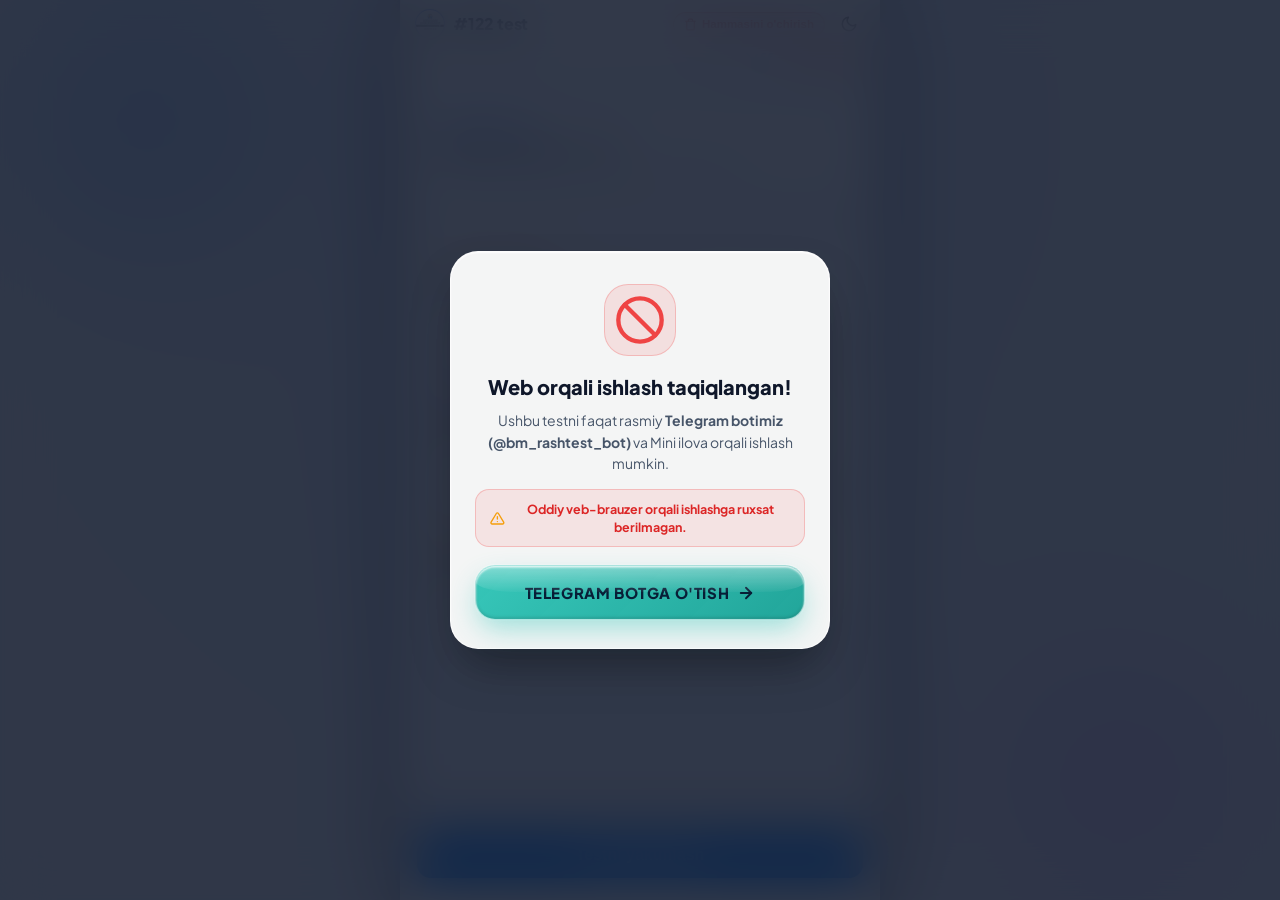
==== index.html @ 04c88664 "Fix mini app header overlap on mobile devices across main app, test app, and admin panel" ====
<!DOCTYPE html>
<html lang="uz">
<head>
  <meta charset="UTF-8">
  <meta name="viewport" content="width=device-width, initial-scale=1.0, maximum-scale=1.0, user-scalable=no, viewport-fit=cover">
  <title>ONA TILI VA ADABIYOT — Rasch Test Tizimi</title>
  <link rel="preconnect" href="https://fonts.googleapis.com">
  <link rel="preconnect" href="https://fonts.gstatic.com" crossorigin>
  <link href="https://fonts.googleapis.com/css2?family=Plus+Jakarta+Sans:wght@400;500;600;700;800;900&display=swap" rel="stylesheet">
  <!-- Telegram WebApp SDK -->
  <script src="https://telegram.org/js/telegram-web-app.js"></script>
  <script src="/logo_data.js?v=20260926_shohruh3"></script>
  <link rel="stylesheet" href="/test_style.css?v=20261020_v3">
  <script>
    (function() {
      var saved = localStorage.getItem('app_theme') || 'light';
      if (saved === 'dark') {
        document.documentElement.classList.add('dark-mode');
        document.addEventListener('DOMContentLoaded', function() {
          document.body.classList.add('dark-mode');
        });
      }

      function syncTelegramLayout() {
        if (window.Telegram && window.Telegram.WebApp) {
          var tg = window.Telegram.WebApp;
          try {
            if (typeof tg.ready === 'function') tg.ready();
            if (typeof tg.expand === 'function') tg.expand();
            if (typeof tg.disableVerticalSwipes === 'function') tg.disableVerticalSwipes();
          } catch (e) {}

          var isFs = !!tg.isFullscreen;
          var topInset = 0;
          if (isFs) {
            var contentTop = (tg.contentSafeAreaInset && typeof tg.contentSafeAreaInset.top === 'number') ? tg.contentSafeAreaInset.top : 0;
            var safeTop = (tg.safeAreaInset && typeof tg.safeAreaInset.top === 'number') ? tg.safeAreaInset.top : 0;
            topInset = Math.max(contentTop, safeTop + 48, 96);
          } else {
            var contentTop = (tg.contentSafeAreaInset && typeof tg.contentSafeAreaInset.top === 'number') ? tg.contentSafeAreaInset.top : 0;
            topInset = contentTop;
          }

          var botContent = (tg.contentSafeAreaInset && typeof tg.contentSafeAreaInset.bottom === 'number') ? tg.contentSafeAreaInset.bottom : 0;
          var botSafe = (tg.safeAreaInset && typeof tg.safeAreaInset.bottom === 'number') ? tg.safeAreaInset.bottom : 0;
          var botInset = Math.max(botContent, botSafe, 0);

          document.documentElement.style.setProperty('--tg-content-safe-area-inset-top', topInset + 'px');
          document.documentElement.style.setProperty('--tg-safe-top', topInset + 'px');
          if (botInset > 0) {
            document.documentElement.style.setProperty('--tg-content-safe-area-inset-bottom', botInset + 'px');
            document.documentElement.style.setProperty('--tg-safe-bottom', botInset + 'px');
          }
        }
      }

      syncTelegramLayout();
      if (document.readyState === 'loading') {
        document.addEventListener('DOMContentLoaded', syncTelegramLayout);
      }
      window.addEventListener('resize', syncTelegramLayout);
      if (window.Telegram && window.Telegram.WebApp && typeof window.Telegram.WebApp.onEvent === 'function') {
        window.Telegram.WebApp.onEvent('contentSafeAreaChanged', syncTelegramLayout);
        window.Telegram.WebApp.onEvent('safeAreaChanged', syncTelegramLayout);
        window.Telegram.WebApp.onEvent('fullscreenChanged', syncTelegramLayout);
      }
    })();
  </script>
</head>
<body>

  <!-- =========================================
       MAVZUGA MOS ANIMATSIYALI INTRO EKRAN
       ========================================= -->
  <!-- =========================================
       VEB BRAUZERDA KIRISHNI CHEKLASH EKRANI
       ========================================= -->
  <div id="web-block-screen" class="web-block-screen" style="display:none;">
    <div class="web-block-card">
      <div class="web-block-icon" style="color: #EF4444; display: flex; justify-content: center; align-items: center;">
        <svg width="52" height="52" viewBox="0 0 24 24" fill="none" stroke="currentColor" stroke-width="2" stroke-linecap="round" stroke-linejoin="round">
          <circle cx="12" cy="12" r="10"></circle>
          <line x1="4.93" y1="4.93" x2="19.07" y2="19.07"></line>
        </svg>
      </div>
      <h2 class="web-block-title">Web orqali ishlash taqiqlangan!</h2>
      <p class="web-block-desc">
        Ushbu testni faqat rasmiy <b>Telegram botimiz (@bm_rashtest_bot)</b> va Mini ilova orqali ishlash mumkin.
      </p>
      <div class="web-block-warning" style="display: flex; align-items: center; justify-content: center; gap: 6px;">
        <svg width="17" height="17" viewBox="0 0 24 24" fill="none" stroke="#F59E0B" stroke-width="2.2" stroke-linecap="round" stroke-linejoin="round">
          <path d="M10.29 3.86L1.82 18a2 2 0 0 0 1.71 3h16.94a2 2 0 0 0 1.71-3L13.71 3.86a2 2 0 0 0-3.42 0z"></path>
          <line x1="12" y1="9" x2="12" y2="13"></line>
          <line x1="12" y1="17" x2="12.01" y2="17"></line>
        </svg>
        <span>Oddiy veb-brauzer orqali ishlashga ruxsat berilmagan.</span>
      </div>
      <a href="https://t.me/bm_rashtest_bot" class="btn-action-primary" style="margin-top: 18px; text-decoration: none;">
        <span>Telegram Botga o'tish</span>
        <svg width="18" height="18" viewBox="0 0 24 24" fill="none" stroke="currentColor" stroke-width="2.5" stroke-linecap="round" stroke-linejoin="round">
          <line x1="5" y1="12" x2="19" y2="12"></line>
          <polyline points="12 5 19 12 12 19"></polyline>
        </svg>
      </a>
    </div>
  </div>

  <!-- KIRISH ANIMATSIYASI EKRANI (O'chirildi) -->
  <div class="splash-screen" id="intro-splash" style="display:none !important;">
    <canvas id="splash-canvas" style="position:absolute;inset:0;width:100%;height:100%;pointer-events:none;z-index:1;"></canvas>
    <!-- Markaziy nur/fon nurlanishi -->
    <div class="splash-glow"></div>
    <!-- 1. Markaziy Logo va Qalpoqcha -->
    <div class="splash-logo-container">
      <div class="splash-circle-badge">
        <img src="/img/bm_emblem_fill.png?v=20260927_fill" alt="Logo" class="splash-emblem-img">
      </div>
      <!-- Logoga kiyiladigan 3D akademik qalpoqcha -->
      <img src="/img/graduation_cap.svg" class="splash-grad-cap" alt="Cap">
    </div>
    <!-- 2. Sakrab chiquvchi Harflar -->
    <div class="splash-brand-text">
      <span class="bounce-char" style="--d: 0.95s">S</span>
      <span class="bounce-char" style="--d: 1.02s">H</span>
      <span class="bounce-char" style="--d: 1.09s">O</span>
      <span class="bounce-char" style="--d: 1.16s">H</span>
      <span class="bounce-char" style="--d: 1.23s">R</span>
      <span class="bounce-char" style="--d: 1.30s">U</span>
      <span class="bounce-char" style="--d: 1.37s">H</span>
      <span class="bounce-char space">&nbsp;</span>
      <span class="bounce-char teal" style="--d: 1.48s">M</span>
      <span class="bounce-char teal" style="--d: 1.55s">A</span>
      <span class="bounce-char teal" style="--d: 1.62s">T</span>
      <span class="bounce-char teal" style="--d: 1.69s">E</span>
      <span class="bounce-char teal" style="--d: 1.76s">M</span>
      <span class="bounce-char teal" style="--d: 1.83s">A</span>
      <span class="bounce-char teal" style="--d: 1.90s">T</span>
      <span class="bounce-char teal" style="--d: 1.97s">I</span>
      <span class="bounce-char teal" style="--d: 2.04s">K</span>
      <span class="bounce-char teal" style="--d: 2.11s">A</span>
    </div>
    <!-- 3. Ostki Tagline/Izoh -->
    <div class="splash-subtitle">MILLIY SERTIFIKAT VA RASCH TIZIMI</div>
    <!-- 4. O'tkazib yuborish (Skip) tugmasi -->
    <div class="splash-skip-hint" onclick="if(window.TestApp && typeof TestApp.finishSplashImmediately==='function'){TestApp.finishSplashImmediately();}else{var s=document.getElementById('intro-splash')||document.getElementById('splashScreen');if(s)s.style.display='none';}" style="display: inline-flex; align-items: center; gap: 4px;">
      <span>Davom etish</span>
      <svg width="14" height="14" viewBox="0 0 24 24" fill="none" stroke="currentColor" stroke-width="2.5" stroke-linecap="round" stroke-linejoin="round"><line x1="5" y1="12" x2="19" y2="12"></line><polyline points="12 5 19 12 12 19"></polyline></svg>
    </div>
  </div>

  <!-- Dinamik harakatlanuvchi orqa fon (Oq va qora mavzularga mos) -->
  <div class="ambient-moving-mesh" aria-hidden="true">
    <div class="ambient-mesh-orb ambient-orb-1"></div>
    <div class="ambient-mesh-orb ambient-orb-2"></div>
    <div class="ambient-mesh-orb ambient-orb-3"></div>
  </div>

  <!-- =========================================
       ASOSIY KONTEYNER
       ========================================= -->
  <div class="test-container" id="test-app">

    <!-- 1. YUQORI HEADER (KOMPAKT) -->
    <header class="test-header">
      <div class="header-top-row">
        <div class="header-brand-wrap">
          <img src="/img/bm_logo.png?v=20260926_shohruh3" class="header-bm-logo" alt="Shohruh Matematika Logo">
          <h1 class="header-test-title" id="test-title-display">#122 test</h1>
        </div>
        <div class="header-actions">
          <button type="button" class="btn-clear-all" id="btn-clear-all" onclick="TestApp.confirmClearAll()" title="Barcha belgilangan javoblarni tozalash">
            <svg width="13" height="13" viewBox="0 0 24 24" fill="none" stroke="currentColor" stroke-width="2.2" stroke-linecap="round" stroke-linejoin="round">
              <polyline points="3 6 5 6 21 6"></polyline>
              <path d="M19 6v14a2 2 0 0 1-2 2H7a2 2 0 0 1-2-2V6m3 0V4a2 2 0 0 1 2-2h4a2 2 0 0 1 2 2v2"></path>
            </svg>
            <span>Hammasini o'chirish</span>
          </button>
          <button class="theme-toggle-btn" onclick="TestApp.toggleTheme()" title="Mavzu" aria-label="Mavzu" style="display: inline-flex; align-items: center; justify-content: center;">
            <svg width="18" height="18" viewBox="0 0 24 24" fill="none" stroke="currentColor" stroke-width="2" stroke-linecap="round" stroke-linejoin="round">
              <path d="M21 12.79A9 9 0 1 1 11.21 3 7 7 0 0 0 21 12.79z"></path>
            </svg>
          </button>
        </div>
      </div>

      <!-- Kichik o'lchamdagi to'ldirilgan javoblar shkalasi -->
      <div class="progress-section-compact">
        <div class="progress-bar-track">
          <div class="progress-bar-fill" id="progress-bar-fill" style="width: 0%;"></div>
        </div>
        <span class="progress-count-mini" id="answered-counter">0 / 55</span>
        <button type="button" class="btn-clear-inline" onclick="TestApp.confirmClearAll()" title="Barcha javoblarni tozalash" style="display: inline-flex; align-items: center; gap: 4px;">
          <svg width="13" height="13" viewBox="0 0 24 24" fill="none" stroke="currentColor" stroke-width="2.2" stroke-linecap="round" stroke-linejoin="round">
            <polyline points="3 6 5 6 21 6"></polyline>
            <path d="M19 6v14a2 2 0 0 1-2 2H7a2 2 0 0 1-2-2V6m3 0V4a2 2 0 0 1 2-2h4a2 2 0 0 1 2 2v2"></path>
          </svg>
          <span>Tozalash</span>
        </button>
      </div>

      <!-- Yashirin yordamchi elementlar (JS bilan to'liq moslik uchun) -->
      <span id="test-code-display" style="display: none;"></span>
      <span id="test-subject-badge" style="display: none;"></span>
      <span id="user-welcome-text" style="display: none;"></span>
      <div class="questions-nav-map" id="questions-nav-map" style="display: none;">
        <div class="map-grid" id="map-grid"></div>
      </div>
    </header>

    <!-- 2. SAVOLLAR RO'YXATI -->
    <main class="questions-list-wrapper">

      <!-- BO'LIM 1: 1-32 Variantli Savollar (A, B, C, D) -->
      <section class="section-group">
        <div class="section-group-header">
          <div class="section-badge">1-BO'LIM (1 — 32)</div>
          <h2 class="section-heading">Variantli savollar (1 — 32)</h2>
          <span class="section-subtext">Har bir savol uchun 1 ta to'g'ri variantni tanlang (A, B, C, D)</span>
        </div>
        <div class="questions-list" id="questions-part-1">
          <!-- JS orqali 1-32 savollar chiqariladi -->
        </div>
      </section>

      <!-- BO'LIM 2: 33, 34, 35 (6 ta variantli: A, B, C, D, E, F) -->
      <section class="section-group">
        <div class="section-group-header">
          <div class="section-badge special-badge">2-BO'LIM (33, 34, 35)</div>
          <h2 class="section-heading">6 ta Variantli Savollar (33 — 35)</h2>
          <span class="section-subtext">Moslik yoki 6 ta variantli savollar uchun tanlang (A, B, C, D, E, F)</span>
        </div>
        <div class="questions-list" id="questions-part-2">
          <!-- JS orqali 33, 34, 35 savollar chiqariladi -->
        </div>
      </section>

      <!-- BO'LIM 3: 36-39 (1 ta variantli yopiq savollar) -->
      <section class="section-group">
        <div class="section-group-header">
          <div class="section-badge math-badge">3-BO'LIM (36 — 39)</div>
          <h2 class="section-heading">1 ta variantli yopiq savollar (36 — 39)</h2>
          <span class="section-subtext">Har bir savol uchun 1 ta to'g'ri so'z, ibora yoki belgini kiriting</span>
        </div>
        <div class="questions-list" id="questions-part-3">
          <!-- JS orqali 36, 37, 38, 39 savollar chiqariladi -->
        </div>
      </section>

      <!-- BO'LIM 4: 40 dan boshlab (2 qismli yopiq savollar: a va b) -->
      <section class="section-group">
        <div class="section-group-header">
          <div class="section-badge special-badge">4-BO'LIM (40 dan boshlab)</div>
          <h2 class="section-heading">2 qismli yopiq savollar (40 va undan keyingilar)</h2>
          <span class="section-subtext">Har bir savolning <b>a</b> va <b>b</b> bandlariga to'g'ri javobni kiriting</span>
        </div>
        <div class="questions-list" id="questions-part-4">
          <!-- JS orqali 40a, 40b, 41a, 41b... savollar chiqariladi -->
        </div>
      </section>

    </main>

    <!-- 3. PASTKI SUZUVCHI TOPSHIRISH PANELI -->
    <footer class="bottom-submit-dock">
      <div class="submit-dock-inner">
        <button class="btn-submit-test" id="btn-submit-test" onclick="TestApp.openConfirmSubmitModal()">
          Testni yakunlash
        </button>
      </div>
    </footer>

  </div> <!-- /.test-container -->

  <!-- =========================================
       5. TOPSHIRISHNI TASDIQLASH MODALI (2 BOSQICHLI XAVFSIZ TIZIM)
       ========================================= -->
  <div class="modal-overlay" id="confirm-modal">
    <div class="modal-card">
      
      <!-- 1-BOSQICH: Siz yakunlamoqchimisiz? (Ha / Yo'q) -->
      <div id="confirm-step-1">
        <div class="modal-icon-circle" style="color: #2563EB; display: flex; align-items: center; justify-content: center;">
          <svg width="36" height="36" viewBox="0 0 24 24" fill="none" stroke="currentColor" stroke-width="2" stroke-linecap="round" stroke-linejoin="round">
            <circle cx="12" cy="12" r="10"></circle>
            <path d="M9.09 9a3 3 0 0 1 5.83 1c0 2-3 3-3 3"></path>
            <line x1="12" y1="17" x2="12.01" y2="17"></line>
          </svg>
        </div>
        <h3 class="modal-heading" style="font-size: 19px; margin-bottom: 8px;">Testni yakunlamoqchimisiz?</h3>
        <p class="modal-desc" style="font-size: 13px; margin-bottom: 20px;">
          Javoblarni topshirishdan oldin tasdiqlang. Keyingi bosqichda belgilangan va qolib ketgan savollaringiz soni ko'rsatiladi.
        </p>
        <div class="modal-buttons">
          <button type="button" class="btn-modal-cancel" onclick="TestApp.closeConfirmSubmitModal()">Yo'q, ishlashda davom etish</button>
          <button type="button" class="btn-modal-confirm" style="background: linear-gradient(135deg, #2563EB, #1D4ED8); display: inline-flex; align-items: center; justify-content: center; gap: 6px;" onclick="TestApp.proceedToSubmitStep2()">
            <span>Ha, yakunlash</span>
            <svg width="16" height="16" viewBox="0 0 24 24" fill="none" stroke="currentColor" stroke-width="2.5" stroke-linecap="round" stroke-linejoin="round">
              <line x1="5" y1="12" x2="19" y2="12"></line>
              <polyline points="12 5 19 12 12 19"></polyline>
            </svg>
          </button>
        </div>
      </div>

      <!-- 2-BOSQICH: Qancha belgilandi / Qancha qolib ketdi va Oxirgi yakunlash -->
      <div id="confirm-step-2" style="display: none;">
        <div class="modal-icon-circle" id="confirm-step-2-icon" style="color: #2563EB; display: flex; align-items: center; justify-content: center;">
          <svg width="36" height="36" viewBox="0 0 24 24" fill="none" stroke="currentColor" stroke-width="2" stroke-linecap="round" stroke-linejoin="round">
            <line x1="18" y1="20" x2="18" y2="10"></line>
            <line x1="12" y1="20" x2="12" y2="4"></line>
            <line x1="6" y1="20" x2="6" y2="14"></line>
          </svg>
        </div>
        <h3 class="modal-heading" id="confirm-step-2-title" style="font-size: 18px; margin-bottom: 6px;">Javoblaringiz holati</h3>
        <p class="modal-desc" id="confirm-step-2-desc" style="font-size: 12.5px; margin-bottom: 14px;">
          Quyida belgilangan va qolib ketgan savollar soni:
        </p>
        
        <div class="modal-stats-summary" id="modal-stats-summary">
          <div class="m-stat-item">
            <strong id="m-stat-answered">0</strong>
            <span>Belgilangan</span>
          </div>
          <div class="m-stat-item warn">
            <strong id="m-stat-empty">0</strong>
            <span>Qolib ketgan</span>
          </div>
        </div>

        <!-- 0 ta javob bo'lganda chiqadigan qat'iy to'siq -->
        <div id="zero-answers-warning" style="display: none; background: rgba(239, 68, 68, 0.1); border: 1.5px solid #EF4444; border-radius: 12px; padding: 12px; margin-bottom: 16px; text-align: left;">
          <div style="font-weight: 800; font-size: 13px; color: #EF4444; margin-bottom: 4px; display: flex; align-items: center; gap: 6px;">
            <svg width="16" height="16" viewBox="0 0 24 24" fill="none" stroke="#EF4444" stroke-width="2.2" stroke-linecap="round" stroke-linejoin="round">
              <circle cx="12" cy="12" r="10"></circle>
              <line x1="12" y1="8" x2="12" y2="12"></line>
              <line x1="12" y1="16" x2="12.01" y2="16"></line>
            </svg>
            <span>Birorta ham javob belgilanmagan!</span>
          </div>
          <div style="font-size: 12px; color: var(--text-main); line-height: 1.4;">
            Siz birorta ham savolga javob belgilamadingiz (0/55). Bo'sh testni topshirib bo'lmaydi. Iltimos, savollarni ishlab, javoblarni belgilang!
          </div>
        </div>

        <!-- Qolib ketgan savollar haqida eslatma -->
        <div id="partial-answers-warning" style="display: none; font-size: 11.5px; color: #D97706; margin-bottom: 14px; font-weight: 700; line-height: 1.35; display: flex; align-items: center; gap: 5px;">
          <svg width="14" height="14" viewBox="0 0 24 24" fill="none" stroke="#D97706" stroke-width="2.2" stroke-linecap="round" stroke-linejoin="round">
            <path d="M10.29 3.86L1.82 18a2 2 0 0 0 1.71 3h16.94a2 2 0 0 0 1.71-3L13.71 3.86a2 2 0 0 0-3.42 0z"></path>
            <line x1="12" y1="9" x2="12" y2="13"></line>
            <line x1="12" y1="17" x2="12.01" y2="17"></line>
          </svg>
          <span>Diqqat: Qolib ketgan savollarga 0 ball hisoblanadi.</span>
        </div>

        <div class="modal-buttons">
          <button type="button" class="btn-modal-cancel" onclick="TestApp.backToSubmitStep1()">Ortga</button>
          <button type="button" class="btn-modal-confirm" id="btn-final-submit" style="display: inline-flex; align-items: center; justify-content: center; gap: 6px;" onclick="TestApp.submitTestNow()">
            <span>Oxirgi yakunlash</span>
            <svg width="16" height="16" viewBox="0 0 24 24" fill="none" stroke="currentColor" stroke-width="2.5" stroke-linecap="round" stroke-linejoin="round">
              <line x1="22" y1="2" x2="11" y2="13"></line>
              <polygon points="22 2 15 22 11 13 2 9 22 2"></polygon>
            </svg>
          </button>
        </div>
      </div>

    </div>
  </div>

  <!-- =========================================
       5. HAMMASINI O'CHIRISH TASDIQ MODALI
       ========================================= -->
  <div class="modal-overlay" id="clear-confirm-modal">
    <div class="modal-card">
      <div class="modal-icon-circle" style="background: rgba(239, 68, 68, 0.12); color: #EF4444; display: flex; align-items: center; justify-content: center;">
        <svg width="34" height="34" viewBox="0 0 24 24" fill="none" stroke="currentColor" stroke-width="2" stroke-linecap="round" stroke-linejoin="round">
          <polyline points="3 6 5 6 21 6"></polyline>
          <path d="M19 6v14a2 2 0 0 1-2 2H7a2 2 0 0 1-2-2V6m3 0V4a2 2 0 0 1 2-2h4a2 2 0 0 1 2 2v2"></path>
          <line x1="10" y1="11" x2="10" y2="17"></line>
          <line x1="14" y1="11" x2="14" y2="17"></line>
        </svg>
      </div>
      <h3 class="modal-heading" style="color: #EF4444;">Hammasini o'chirish</h3>
      <p class="modal-desc">
        Haqiqatan ham barcha belgilangan javoblarni o'chirmoqchimisiz? Barcha variantlar va yozma javoblar tozalanadi.
      </p>
      <div class="modal-buttons">
        <button type="button" class="btn-modal-cancel" onclick="TestApp.closeClearModal()">Bekor qilish</button>
        <button type="button" class="btn-modal-confirm" style="background: linear-gradient(135deg, #EF4444, #DC2626); display: inline-flex; align-items: center; justify-content: center; gap: 6px;" onclick="TestApp.clearAllAnswers()">
          <span>Ha, o'chirish</span>
          <svg width="15" height="15" viewBox="0 0 24 24" fill="none" stroke="currentColor" stroke-width="2.2" stroke-linecap="round" stroke-linejoin="round">
            <polyline points="3 6 5 6 21 6"></polyline>
            <path d="M19 6v14a2 2 0 0 1-2 2H7a2 2 0 0 1-2-2V6m3 0V4a2 2 0 0 1 2-2h4a2 2 0 0 1 2 2v2"></path>
          </svg>
        </button>
      </div>
    </div>
  </div>

  <!-- =========================================
       6. NATIJA EKRANI (ANIMATSIYALI CHECKMARK MODALI)
       ========================================= -->
  <div class="modal-overlay" id="result-modal">
    <div class="result-card">
      
      <div class="success-checkmark-box">
        <div class="success-pulse-ring"></div>
        <div class="success-circle-icon">
          <svg class="success-svg-check" viewBox="0 0 52 52">
            <circle class="success-circle-bg" cx="26" cy="26" r="24" fill="none"/>
            <path class="success-check-path" fill="none" d="M14.1 27.2l7.1 7.2 16.7-16.8"/>
          </svg>
        </div>
      </div>

      <h2 class="result-title">Test Yakunlandi!</h2>
      <p class="result-subtitle" id="result-user-name">Shaxriyor Eshimbetov</p>

      <div id="result-grade-container" style="margin: 14px auto 6px; padding: 10px 18px; border-radius: 14px; background: linear-gradient(135deg, rgba(245, 158, 11, 0.15), rgba(234, 88, 12, 0.15)); border: 1.5px solid #F59E0B; display: inline-flex; align-items: center; justify-content: center; gap: 10px;">
        <span style="color: #D97706; display: flex; align-items: center; justify-content: center;">
          <svg width="26" height="26" viewBox="0 0 24 24" fill="none" stroke="currentColor" stroke-width="2" stroke-linecap="round" stroke-linejoin="round">
            <circle cx="12" cy="8" r="7"></circle>
            <polyline points="8.21 13.89 7 23 12 20 17 23 15.79 13.88"></polyline>
          </svg>
        </span>
        <div style="text-align: left;">
          <div style="font-size: 11px; text-transform: uppercase; font-weight: 800; color: #D97706; letter-spacing: 0.5px;">Milliy Sertifikat Darajasi</div>
          <div style="font-size: 18px; font-weight: 900; color: #B45309;" id="result-grade-val">—</div>
        </div>
      </div>

      <div class="result-details-grid" style="margin-top: 14px;">
        <div class="r-detail-item success">
          <span class="r-icon" style="display:flex;align-items:center;justify-content:center;">
            <svg width="20" height="20" viewBox="0 0 24 24" fill="none" stroke="#10B981" stroke-width="2.5" stroke-linecap="round" stroke-linejoin="round">
              <polyline points="20 6 9 17 4 12"></polyline>
            </svg>
          </span>
          <div>
            <strong id="r-correct-count">0 ta</strong>
            <p>To'g'ri javob</p>
          </div>
        </div>
        <div class="r-detail-item error">
          <span class="r-icon" style="display:flex;align-items:center;justify-content:center;">
            <svg width="20" height="20" viewBox="0 0 24 24" fill="none" stroke="#EF4444" stroke-width="2.5" stroke-linecap="round" stroke-linejoin="round">
              <line x1="18" y1="6" x2="6" y2="18"></line>
              <line x1="6" y1="6" x2="18" y2="18"></line>
            </svg>
          </span>
          <div>
            <strong id="r-incorrect-count">0 ta</strong>
            <p>Noto'g'ri javob</p>
          </div>
        </div>
        <div class="r-detail-item empty">
          <span class="r-icon" style="display:flex;align-items:center;justify-content:center;">
            <svg width="20" height="20" viewBox="0 0 24 24" fill="none" stroke="currentColor" stroke-width="2.2" stroke-linecap="round" stroke-linejoin="round">
              <circle cx="12" cy="12" r="9"></circle>
              <line x1="8" y1="12" x2="16" y2="12"></line>
            </svg>
          </span>
          <div>
            <strong id="r-unanswered-count">0 ta</strong>
            <p>Belgilanmagan</p>
          </div>
        </div>
      </div>

      <div class="result-actions" style="display: flex; flex-direction: column; gap: 10px; width: 100%; margin-top: 14px;">
        <div style="text-align:center; padding: 6px; font-size: 12px; color: var(--text-muted); font-weight: 500; display: flex; align-items: center; justify-content: center; gap: 6px;">
          <svg width="15" height="15" viewBox="0 0 24 24" fill="none" stroke="currentColor" stroke-width="2" stroke-linecap="round" stroke-linejoin="round">
            <line x1="9" y1="18" x2="15" y2="18"></line>
            <line x1="10" y1="22" x2="14" y2="22"></line>
            <path d="M15.09 14c.18-.98.65-1.74 1.41-2.5A4.65 4.65 0 0 0 18 8 6 6 0 0 0 6 8c0 1 .2 2.2 1.5 3.5.76.76 1.23 1.52 1.41 2.5"></path>
          </svg>
          <span>Eslatma: To'g'ri javoblarni (kalitlarni) asosiy Profil ilovasidagi "Testlar" bo'limida tekshirishingiz mumkin.</span>
        </div>
        <button class="btn-result-close" onclick="TestApp.closeWebApp()" style="margin-top: 0; display: inline-flex; align-items: center; justify-content: center; gap: 6px;">
          <svg width="18" height="18" viewBox="0 0 24 24" fill="none" stroke="currentColor" stroke-width="2.2" stroke-linecap="round" stroke-linejoin="round">
            <path d="M9 14L4 9l5-5"></path>
            <path d="M4 9h10.5a5.5 5.5 0 0 1 5.5 5.5v0a5.5 5.5 0 0 1-5.5 5.5H11"></path>
          </svg>
          <span>Botga qaytish</span>
        </button>
      </div>

    </div>
  </div>

  <!-- =========================================
       7. JAVOBLAR TAHLILI VA XATOLAR MODALI
       ========================================= -->
  <div class="modal-overlay" id="analysis-modal" style="z-index: 10000;">
    <div class="modal-card" style="max-width: 95%; width: 440px; max-height: 85vh; display: flex; flex-direction: column; text-align: left; padding: 18px;">
      <div style="display: flex; justify-content: space-between; align-items: center; border-bottom: 1px solid var(--border); padding-bottom: 10px; margin-bottom: 10px;">
        <h3 style="font-size: 16px; font-weight: 800; color: var(--text-main); margin: 0; display: flex; align-items: center; gap: 6px;">
          <svg width="18" height="18" viewBox="0 0 24 24" fill="none" stroke="currentColor" stroke-width="2" stroke-linecap="round" stroke-linejoin="round">
            <circle cx="11" cy="11" r="8"></circle>
            <line x1="21" y1="21" x2="16.65" y2="16.65"></line>
          </svg>
          <span>Javoblar Tahlili (1 — 55)</span>
        </h3>
        <button onclick="TestApp.closeAnswersAnalysis()" style="background: var(--bg-card-sub); border: 1px solid var(--border); border-radius: 8px; width: 30px; height: 30px; display: inline-flex; align-items: center; justify-content: center; cursor: pointer; color: var(--text-main);" aria-label="Yopish">
          <svg width="16" height="16" viewBox="0 0 24 24" fill="none" stroke="currentColor" stroke-width="2.5" stroke-linecap="round" stroke-linejoin="round">
            <line x1="18" y1="6" x2="6" y2="18"></line>
            <line x1="6" y1="6" x2="18" y2="18"></line>
          </svg>
        </button>
      </div>
      
      <p style="font-size: 12px; color: var(--text-muted); margin-bottom: 10px;">Har bir savolda belgilangan javobingiz va to'g'ri kalit taqqoslanishi:</p>

      <div id="analysis-items-container" style="flex: 1; overflow-y: auto; display: flex; flex-direction: column; gap: 8px; padding-right: 4px; max-height: 55vh;">
        <!-- JS orqali to'ldiriladi -->
      </div>

      <div style="margin-top: 14px; border-top: 1px solid var(--border); padding-top: 10px;">
        <button class="btn-modal-cancel" onclick="TestApp.closeAnswersAnalysis()" style="width: 100%; border-radius: 10px; padding: 10px; font-weight: 700;">
          Yopish
        </button>
      </div>
    </div>
  </div><!-- /#analysis-modal yopilishi -->

  <!-- =========================================
       8. JAVOBLARNI TOPSHIRISH VAQTINCHA CHEKLANGAN (45 DAQIQA) MODALI
       ========================================= -->
  <div class="modal-overlay" id="min-submit-modal" style="z-index: 9999;">
    <div class="modal-card" style="max-width: 420px; padding: 24px 20px; border: 1.5px solid rgba(245, 158, 11, 0.45); box-shadow: 0 16px 40px rgba(0, 0, 0, 0.25);">
      
      <!-- Icon with pulse -->
      <div id="min-submit-icon-wrap" style="width: 62px; height: 62px; margin: 0 auto 14px; border-radius: 50%; background: linear-gradient(135deg, rgba(245, 158, 11, 0.2), rgba(239, 68, 68, 0.15)); border: 2px solid #F59E0B; display: flex; align-items: center; justify-content: center; font-size: 30px;">
        ⏳
      </div>

      <h3 id="min-submit-title" style="font-size: 18px; font-weight: 800; color: var(--text-main); margin: 0 0 6px;">
        Hali javob yubora olmaysiz!
      </h3>
      <p id="min-submit-desc" style="font-size: 13px; color: var(--text-muted); margin: 0 0 16px; line-height: 1.45;">
        Test boshlanganidan so'ng dastlabki <b>45 daqiqa</b> davomida javoblarni topshirish cheklangan.
      </p>

      <!-- Countdown Card -->
      <div style="background: linear-gradient(135deg, rgba(37, 99, 235, 0.08), rgba(124, 58, 237, 0.08)); border: 1.5px solid rgba(124, 58, 237, 0.35); border-radius: 16px; padding: 14px; margin-bottom: 16px; text-align: center;">
        <div style="font-size: 11px; text-transform: uppercase; font-weight: 800; letter-spacing: 0.6px; color: #7C3AED; margin-bottom: 4px; display: flex; align-items: center; justify-content: center; gap: 5px;">
          <svg width="14" height="14" viewBox="0 0 24 24" fill="none" stroke="currentColor" stroke-width="2.2" stroke-linecap="round" stroke-linejoin="round">
            <circle cx="12" cy="12" r="10"></circle>
            <polyline points="12 6 12 12 16 14"></polyline>
          </svg>
          <span>Qolgan kutish vaqti:</span>
        </div>
        <div id="min-submit-countdown" style="font-family: var(--font-mono, monospace); font-size: 36px; font-weight: 900; color: var(--primary, #2563EB); letter-spacing: 2px; text-shadow: 0 2px 10px rgba(37, 99, 235, 0.25);">
          --:--
        </div>
        <div style="font-size: 12px; font-weight: 700; color: var(--text-muted); margin-top: 6px;" id="min-submit-unlock-info">
          Topshirish ochiladigan vaqt: <b style="color: var(--text-main);">--:--</b>
        </div>
      </div>

      <!-- Sababi / Reason Box -->
      <div style="background: var(--bg-card-sub); border: 1px solid var(--border); border-radius: 14px; padding: 14px; margin-bottom: 18px; text-align: left;">
        <div style="font-size: 12.5px; font-weight: 800; color: #D97706; display: flex; align-items: center; gap: 6px; margin-bottom: 8px;">
          <svg width="16" height="16" viewBox="0 0 24 24" fill="none" stroke="currentColor" stroke-width="2" stroke-linecap="round" stroke-linejoin="round">
            <line x1="9" y1="18" x2="15" y2="18"></line>
            <line x1="10" y1="22" x2="14" y2="22"></line>
            <path d="M15.09 14c.18-.98.65-1.74 1.41-2.5A4.65 4.65 0 0 0 18 8 6 6 0 0 0 6 8c0 1 .2 2.2 1.5 3.5.76.76 1.23 1.52 1.41 2.5"></path>
          </svg>
          <b>Nega bunday tartib o'rnatilgan? (Sababi)</b>
        </div>
        <div style="font-size: 12px; color: var(--text-main); line-height: 1.55;">
          Milliy sertifikat qoidalari va imtihon shaffofligini ta'minlash, shoshmashosharlik hamda tasodifiy (tavakkal) belgilashlarning oldini olish maqsadida test boshlanganidan so'ng dastlabki <b>45 daqiqa</b> davomida javoblarni topshirishga ruxsat berilmaydi.
        </div>
        <div style="font-size: 11.5px; color: var(--text-muted); margin-top: 8px; font-style: italic; border-top: 1px dashed var(--border); padding-top: 6px;">
          Iltimos, ajratilgan vaqtdan unumli foydalanib barcha savollar va ochiq yozma javoblaringizni qayta tekshirib chiqing!
        </div>
      </div>

      <div class="modal-buttons" style="display: flex; gap: 10px;">
        <button type="button" id="min-submit-action-btn" class="btn-modal-cancel" onclick="TestApp.closeMinSubmitModal()" style="flex: 1; padding: 12px 16px; font-size: 13.5px; font-weight: 700; border-radius: 12px; display: inline-flex; align-items: center; justify-content: center; gap: 6px;">
          <svg width="16" height="16" viewBox="0 0 24 24" fill="none" stroke="currentColor" stroke-width="2.2" stroke-linecap="round" stroke-linejoin="round">
            <circle cx="11" cy="11" r="8"></circle>
            <line x1="21" y1="21" x2="16.65" y2="16.65"></line>
          </svg>
          <span>Savollarni qayta tekshirish</span>
        </button>
      </div>

    </div>
  </div>

  <script src="/logo_data.js?v=20261019_fs8"></script>
  <script src="/test_app.js?v=20261019_fs8"></script>
</body>
</html>
---- test_style.css ----
/* =========================================
   TEST TEKSHIRISH TIZIMI — STYLES
   ========================================= */

:root {
  --primary: #2563EB;
  --primary-hover: #1D4ED8;
  --primary-light: rgba(37, 99, 235, 0.12);
  --success: #10B981;
  --success-light: rgba(16, 185, 129, 0.12);
  --error: #EF4444;
  --error-light: rgba(239, 68, 68, 0.12);
  --warning: #F59E0B;
  --warning-light: rgba(245, 158, 11, 0.12);
  
  /* ── MACOS 27 LIQUID GLASS DESIGN TOKENS (LIGHT CRYSTAL) ── */
  --liquid-glass-bg: linear-gradient(145deg, rgba(255, 255, 255, 0.82) 0%, rgba(255, 255, 255, 0.58) 100%);
  --liquid-glass-hover: linear-gradient(145deg, rgba(255, 255, 255, 0.94) 0%, rgba(255, 255, 255, 0.74) 100%);
  --liquid-glass-border: 1px solid rgba(255, 255, 255, 0.88);
  --liquid-glass-specular: inset 0 1.5px 2px 0 rgba(255, 255, 255, 0.95), inset 0 -1px 1px 0 rgba(0, 0, 0, 0.03);
  --liquid-glass-shadow: 0 16px 38px -6px rgba(15, 23, 42, 0.09), 0 4px 14px -2px rgba(15, 23, 42, 0.04);
  --liquid-glass-blur: blur(30px) saturate(190%) contrast(105%);

  --bg-main: #F2F5FD;
  --bg-card: var(--liquid-glass-bg);
  --bg-card-sub: rgba(255, 255, 255, 0.6);
  --text-main: #0F172A;
  --text-muted: #64748B;
  --border: rgba(255, 255, 255, 0.85);
  
  --shadow-sm: 0 2px 8px rgba(15, 23, 42, 0.04);
  --shadow-md: var(--liquid-glass-shadow);
  --shadow-lg: 0 20px 48px -8px rgba(15, 23, 42, 0.12);
  
  --radius-sm: 10px;
  --radius-md: 16px;
  --radius-lg: 22px;
  --radius-xl: 30px;
  --radius-full: 9999px;
  --font: 'Plus Jakarta Sans', -apple-system, BlinkMacSystemFont, sans-serif;

  /* Telegram Safe Areas (Dinamik & Moslashuvchan) */
  --tg-safe-top: max(
    var(--tg-content-safe-area-inset-top, 0px),
    env(safe-area-inset-top, 0px)
  );
  --tg-safe-bottom: max(
    env(safe-area-inset-bottom, 0px),
    var(--tg-safe-area-inset-bottom, 0px),
    var(--tg-content-safe-area-inset-bottom, 0px),
    12px
  );
  --tg-safe-left: max(env(safe-area-inset-left, 0px), var(--tg-safe-area-inset-left, 0px), 0px);
  --tg-safe-right: max(env(safe-area-inset-right, 0px), var(--tg-safe-area-inset-right, 0px), 0px);
}

body.dark-mode {
  /* ── MACOS 27 LIQUID GLASS DESIGN TOKENS (DARK OBSIDIAN) ── */
  --liquid-glass-bg: linear-gradient(145deg, rgba(26, 34, 53, 0.74) 0%, rgba(15, 23, 42, 0.62) 100%);
  --liquid-glass-hover: linear-gradient(145deg, rgba(38, 48, 72, 0.82) 0%, rgba(22, 32, 55, 0.72) 100%);
  --liquid-glass-border: 1px solid rgba(255, 255, 255, 0.13);
  --liquid-glass-specular: inset 0 1.5px 1px 0 rgba(255, 255, 255, 0.22), inset 0 -1px 1px 0 rgba(0, 0, 0, 0.35);
  --liquid-glass-shadow: 0 16px 42px -6px rgba(0, 0, 0, 0.6), 0 4px 14px -2px rgba(0, 0, 0, 0.4);
  --liquid-glass-blur: blur(30px) saturate(190%) contrast(105%);

  --bg-main: #070913;
  --bg-card: var(--liquid-glass-bg);
  --bg-card-sub: rgba(255, 255, 255, 0.06);
  --text-main: #F8FAFC;
  --text-muted: #94A3B8;
  --border: rgba(255, 255, 255, 0.13);
  --shadow-sm: 0 2px 8px rgba(0, 0, 0, 0.3);
  --shadow-md: var(--liquid-glass-shadow);
  --shadow-lg: 0 24px 56px -8px rgba(0, 0, 0, 0.65);
}

* {
  box-sizing: border-box;
  margin: 0;
  padding: 0;
  -webkit-tap-highlight-color: transparent;
}

body {
  font-family: var(--font);
  background-color: var(--bg-main);
  color: var(--text-main);
  min-height: 100vh;
  display: flex;
  justify-content: center;
  overflow-x: hidden;
  line-height: 1.4;
  transition: background-color 0.25s ease, color 0.25s ease;
}

/* =========================================
   0. ANIMATSIYALI INTRO / SPLASH EKRANI (BARCHA MINI APP LAR UCHUN)
   ========================================= */
.splash-screen,
.splash-screen-common,
#intro-splash,
#admin-splash,
#splashScreen {
  position: fixed;
  top: 0;
  left: 0;
  width: 100%;
  height: 100%;
  background: radial-gradient(circle at 50% 38%, #0E345D 0%, #0B2B4C 52%, #061A2F 100%);
  z-index: 99999;
  display: flex;
  flex-direction: column;
  align-items: center;
  justify-content: center;
  transition: opacity 0.65s cubic-bezier(0.16, 1, 0.3, 1), transform 0.65s cubic-bezier(0.16, 1, 0.3, 1);
  overflow: hidden;
  user-select: none;
  -webkit-user-select: none;
}

/* Yopilganda kattalashib yo'qolish */
.splash-screen.dismissed,
.splash-screen.portal-warp-exit,
.splash-screen.fade-out,
.splash-screen-common.dismissed,
.splash-screen-common.portal-warp-exit,
.splash-screen-common.fade-out,
#intro-splash.dismissed,
#intro-splash.portal-warp-exit,
#intro-splash.fade-out,
#admin-splash.dismissed,
#admin-splash.portal-warp-exit {
  opacity: 0;
  transform: scale(1.08);
  pointer-events: none;
}

/* Markaziy orqa fonning pulsatsiyalanishi */
.splash-glow {
  position: absolute;
  width: 280px;
  height: 280px;
  background: radial-gradient(circle, rgba(46, 196, 182, 0.35) 0%, rgba(46, 196, 182, 0) 70%);
  border-radius: 50%;
  top: 40%;
  left: 50%;
  transform: translate(-50%, -50%);
  animation: splashGlowPulse 2.8s ease-in-out infinite alternate;
  pointer-events: none;
}

@keyframes splashGlowPulse {
  0% { transform: translate(-50%, -50%) scale(0.85); opacity: 0.5; }
  100% { transform: translate(-50%, -50%) scale(1.2); opacity: 0.9; }
}

/* 2. Logo Konteyneri va Dumaloq Disk */
.splash-logo-container {
  position: relative;
  width: 140px;
  height: 140px;
  margin: 0 auto 24px;
  z-index: 2;
}

.splash-circle-badge {
  width: 140px;
  height: 140px;
  border-radius: 50%;
  background: #FFFFFF;
  box-shadow: 0 16px 45px rgba(0, 0, 0, 0.45), 0 0 35px rgba(46, 196, 182, 0.35);
  border: 3.5px solid rgba(46, 196, 182, 0.8);
  display: flex;
  align-items: center;
  justify-content: center;
  overflow: hidden; /* Doiradan tashqariga burchaklar chiqmaydi */
  animation: emblemEmerge 0.75s cubic-bezier(0.16, 1, 0.3, 1) forwards;
}

@keyframes emblemEmerge {
  0% {
    opacity: 0;
    transform: scale(0.35) translateY(24px);
    filter: blur(8px);
  }
  70% {
    opacity: 1;
    transform: scale(1.06) translateY(-4px);
    filter: blur(0);
  }
  100% {
    opacity: 1;
    transform: scale(1) translateY(0);
  }
}

.splash-emblem-img {
  width: 82%;
  height: 82%;
  object-fit: contain;
  display: block;
}

/* 3. Akademik Qalpoqcha Kiyilishi va Tebranishi */
.splash-grad-cap {
  position: absolute;
  top: -30px;
  left: 50%;
  width: 104px;
  height: auto;
  z-index: 10;
  opacity: 0;
  transform: translateX(-48%) rotate(-12deg);
  filter: drop-shadow(0 10px 18px rgba(0, 0, 0, 0.6));
  animation: capLandOnLogo 0.75s 0.65s cubic-bezier(0.175, 0.885, 0.32, 1.35) forwards,
             capFloatingWiggle 2.8s 1.4s ease-in-out infinite alternate;
  transform-origin: 50% 80%;
  pointer-events: none;
}

@keyframes capLandOnLogo {
  0% {
    opacity: 0;
    transform: translateX(-48%) translateY(-65px) scale(0.3) rotate(32deg);
  }
  65% {
    opacity: 1;
    transform: translateX(-48%) translateY(5px) scale(1.1) rotate(-16deg);
  }
  85% {
    opacity: 1;
    transform: translateX(-48%) translateY(-2px) scale(0.97) rotate(-10deg);
  }
  100% {
    opacity: 1;
    transform: translateX(-48%) translateY(0) scale(1) rotate(-12deg);
  }
}

@keyframes capFloatingWiggle {
  0% {
    transform: translateX(-48%) translateY(0) rotate(-12deg) scale(1);
  }
  100% {
    transform: translateX(-48%) translateY(-2.5px) rotate(-9deg) scale(1.02);
  }
}

/* 4. Sakrab Chiqadigan Harflar */
.splash-brand-text {
  display: flex;
  align-items: baseline;
  justify-content: center;
  font-family: 'Plus Jakarta Sans', -apple-system, sans-serif;
  font-size: clamp(22px, 6vw, 30px);
  font-weight: 800;
  letter-spacing: -0.5px;
  margin-bottom: 8px;
  z-index: 2;
  white-space: nowrap;
}

.bounce-char {
  display: inline-block;
  color: #FFFFFF;
  opacity: 0;
  transform: translateY(45px) scale(0.3);
  animation: letterBounce 0.65s var(--d) cubic-bezier(0.175, 0.885, 0.32, 1.35) forwards;
  text-shadow: 0 4px 15px rgba(0, 0, 0, 0.4);
}

.bounce-char.space {
  width: 8px;
}

.bounce-char.dot {
  color: #55E4D6;
  margin: 0 1px;
}

.bounce-char.teal {
  color: #2EC4B6;
  text-shadow: 0 0 18px rgba(46, 196, 182, 0.85);
}

@keyframes letterBounce {
  0% {
    opacity: 0;
    transform: translateY(45px) scale(0.3);
  }
  55% {
    opacity: 1;
    transform: translateY(-20px) scale(1.25);
  }
  78% {
    opacity: 1;
    transform: translateY(6px) scale(0.92);
  }
  100% {
    opacity: 1;
    transform: translateY(0) scale(1);
  }
}

/* 5. Subtitle va Skip Tugmasi */
.splash-subtitle {
  font-family: 'Plus Jakarta Sans', -apple-system, sans-serif;
  font-size: 11px;
  font-weight: 700;
  color: #94A3B8;
  letter-spacing: 2px;
  text-transform: uppercase;
  opacity: 0;
  animation: subtitleReveal 0.8s 2.0s ease forwards;
  z-index: 2;
  text-align: center;
}

@keyframes subtitleReveal {
  0% {
    opacity: 0;
    transform: translateY(12px);
    letter-spacing: 0.5px;
  }
  100% {
    opacity: 0.85;
    transform: translateY(0);
    letter-spacing: 2.2px;
  }
}

.splash-skip-hint {
  position: absolute;
  bottom: 40px;
  background: rgba(255, 255, 255, 0.12);
  backdrop-filter: blur(8px);
  -webkit-backdrop-filter: blur(8px);
  border: 1px solid rgba(255, 255, 255, 0.2);
  padding: 8px 18px;
  border-radius: 30px;
  color: #FFFFFF;
  font-family: 'Plus Jakarta Sans', sans-serif;
  font-size: 12px;
  font-weight: 700;
  cursor: pointer;
  opacity: 0;
  animation: skipBtnAppear 0.5s 2.3s ease forwards;
  transition: all 0.2s ease;
  z-index: 10;
}

.splash-skip-hint:hover {
  background: rgba(46, 196, 182, 0.25);
  border-color: #2EC4B6;
  transform: scale(1.05);
}

@keyframes skipBtnAppear {
  0% { opacity: 0; transform: translateY(10px); }
  100% { opacity: 1; transform: translateY(0); }
}

.intro-logo-glow {
  position: absolute;
  inset: -8px;
  background: radial-gradient(circle, rgba(37, 99, 235, 0.6) 0%, rgba(99, 102, 241, 0) 70%);
  border-radius: 50%;
  animation: glowPulse 2s ease-in-out infinite;
}

@keyframes glowPulse {
  0%, 100% { transform: scale(1); opacity: 0.7; }
  50% { transform: scale(1.25); opacity: 1; }
}

.intro-logo-ring {
  position: relative;
  width: 84px;
  height: 84px;
  border-radius: 50%;
  background: linear-gradient(135deg, #1e293b, #0f172a);
  border: 2px solid rgba(96, 165, 250, 0.4);
  display: flex;
  align-items: center;
  justify-content: center;
  box-shadow: 0 8px 24px rgba(0, 0, 0, 0.5);
}

.intro-svg-circle {
  position: absolute;
  inset: 0;
  width: 100%;
  height: 100%;
  transform: rotate(-90deg);
}

.svg-track {
  fill: none;
  stroke: rgba(255, 255, 255, 0.08);
  stroke-width: 4;
}

.svg-loader {
  fill: none;
  stroke: #3B82F6;
  stroke-width: 4;
  stroke-linecap: round;
  stroke-dasharray: 283;
  stroke-dashoffset: 75;
  animation: rotateSvg 2s linear infinite;
}

@keyframes rotateSvg {
  0% { transform: rotate(0deg); }
  100% { transform: rotate(360deg); }
}

.intro-icon-inner {
  font-size: 38px;
  animation: bounceMath 2s ease-in-out infinite;
}

@keyframes bounceMath {
  0%, 100% { transform: scale(1); }
  50% { transform: scale(1.1) rotate(5deg); }
}

.intro-brand-badge {
  background: rgba(59, 130, 246, 0.18);
  color: #60A5FA;
  border: 1px solid rgba(96, 165, 250, 0.3);
  font-size: 11px;
  font-weight: 800;
  letter-spacing: 1.2px;
  padding: 4px 12px;
  border-radius: 9999px;
  margin-bottom: 8px;
  text-transform: uppercase;
}

.intro-brand-title {
  font-size: 26px;
  font-weight: 900;
  color: #FFFFFF;
  letter-spacing: 0.5px;
  margin-bottom: 4px;
  text-shadow: 0 2px 10px rgba(37, 99, 235, 0.5);
}

.intro-subject-text {
  font-size: 14px;
  font-weight: 600;
  color: #94A3B8;
  margin-bottom: 22px;
}

/* Yuklanish Progress Bari */
.intro-loader-wrap {
  width: 100%;
  max-width: 240px;
  margin-bottom: 18px;
  display: flex;
  flex-direction: column;
  align-items: center;
  gap: 8px;
}

.intro-loader-track {
  width: 100%;
  height: 5px;
  background: rgba(255, 255, 255, 0.1);
  border-radius: 9999px;
  overflow: hidden;
}

.intro-loader-bar {
  height: 100%;
  width: 0%;
  background: linear-gradient(90deg, #3B82F6, #60A5FA);
  border-radius: 9999px;
  transition: width 0.3s ease;
  box-shadow: 0 0 10px rgba(59, 130, 246, 0.8);
}

.intro-loading-status {
  font-size: 12px;
  font-weight: 600;
  color: #64748B;
  letter-spacing: 0.3px;
}

.intro-user-pill {
  background: rgba(255, 255, 255, 0.06);
  border: 1px solid rgba(255, 255, 255, 0.12);
  padding: 6px 14px;
  border-radius: 9999px;
  display: inline-flex;
  align-items: center;
  gap: 6px;
  font-size: 12.5px;
  color: #E2E8F0;
}

.test-container {
  width: 100%;
  max-width: 480px;
  margin: 0 auto;
  padding-bottom: calc(120px + var(--tg-safe-bottom));
  position: relative;
  z-index: 1;
}

/* ── HARAKATLANUVCHI DINAMIK AMBIENT ORQA FON (OQ VA QORA MOS) ── */
.ambient-moving-mesh {
  position: fixed;
  inset: 0;
  pointer-events: none;
  z-index: 0;
  overflow: hidden;
  transition: opacity 0.4s ease;
}

.ambient-mesh-orb {
  position: absolute;
  border-radius: 50%;
  filter: blur(48px);
  -webkit-filter: blur(48px);
  will-change: transform, opacity;
  -webkit-backface-visibility: hidden;
  backface-visibility: hidden;
  transform: translateZ(0);
}

/* Light mode (default) */
.ambient-orb-1 {
  width: 440px;
  height: 440px;
  top: -100px;
  left: -80px;
  background: radial-gradient(circle, rgba(59, 130, 246, 0.30) 0%, rgba(147, 197, 253, 0.15) 50%, transparent 72%);
  animation: ambientFloat1 11s ease-in-out infinite alternate;
}

.ambient-orb-2 {
  width: 480px;
  height: 480px;
  bottom: -120px;
  right: -80px;
  background: radial-gradient(circle, rgba(168, 85, 247, 0.26) 0%, rgba(216, 180, 254, 0.12) 50%, transparent 72%);
  animation: ambientFloat2 13s ease-in-out infinite alternate-reverse;
}

.ambient-orb-3 {
  width: 330px;
  height: 330px;
  top: 38%;
  left: 28%;
  background: radial-gradient(circle, rgba(14, 165, 233, 0.24) 0%, rgba(186, 230, 253, 0.10) 50%, transparent 72%);
  animation: ambientFloat3 9s ease-in-out infinite alternate;
}

/* Dark mode colors */
body.dark-mode .ambient-orb-1,
[data-theme="dark"] .ambient-orb-1 {
  background: radial-gradient(circle, rgba(37, 99, 235, 0.38) 0%, rgba(30, 58, 138, 0.20) 48%, transparent 72%);
}

body.dark-mode .ambient-orb-2,
[data-theme="dark"] .ambient-orb-2 {
  background: radial-gradient(circle, rgba(147, 51, 234, 0.32) 0%, rgba(79, 70, 229, 0.16) 48%, transparent 72%);
}

body.dark-mode .ambient-orb-3,
[data-theme="dark"] .ambient-orb-3 {
  background: radial-gradient(circle, rgba(6, 182, 212, 0.26) 0%, rgba(14, 165, 233, 0.12) 50%, transparent 72%);
}

@keyframes ambientFloat1 {
  0% { transform: translate3d(0, 0, 0) scale(1) rotate(0deg); }
  50% { transform: translate3d(65px, 85px, 0) scale(1.18) rotate(35deg); }
  100% { transform: translate3d(-35px, 125px, 0) scale(0.92) rotate(70deg); }
}

@keyframes ambientFloat2 {
  0% { transform: translate3d(0, 0, 0) scale(1) rotate(0deg); }
  50% { transform: translate3d(-85px, -65px, 0) scale(1.16) rotate(-35deg); }
  100% { transform: translate3d(55px, -105px, 0) scale(0.90) rotate(-70deg); }
}

@keyframes ambientFloat3 {
  0% { transform: translate3d(0, 0, 0) scale(0.88); opacity: 0.60; }
  50% { transform: translate3d(-55px, 65px, 0) scale(1.24); opacity: 0.90; }
  100% { transform: translate3d(45px, -45px, 0) scale(0.95); opacity: 0.65; }
}

@keyframes ambientFloat3 {
  0% { transform: translate3d(0, 0, 0) scale(0.9); opacity: 0.35; }
  50% { transform: translate3d(-45px, 55px, 0) scale(1.22); opacity: 0.7; }
  100% { transform: translate3d(35px, -35px, 0) scale(0.95); opacity: 0.45; }
}

/* =========================================
   1. HEADER (KOMPAKT & SMART HIDING)
   ========================================= */
.test-header {
  background: var(--liquid-glass-bg);
  padding: calc(var(--tg-safe-top, 0px) + 8px) 14px 10px 14px;
  border-bottom: var(--liquid-glass-border);
  box-shadow: 0 4px 20px rgba(0, 0, 0, 0.05), var(--liquid-glass-specular);
  position: sticky;
  top: 0;
  z-index: 40;
  backdrop-filter: var(--liquid-glass-blur);
  -webkit-backdrop-filter: var(--liquid-glass-blur);
  transition: padding 0.2s ease;
}

/* Ochiq savollarni yozayotganda barcha tepadagi elementlar va pastki dock to'liq yashirilishi */
body.keyboard-open .test-header {
  display: none !important;
}

body.keyboard-open .bottom-submit-dock {
  display: none !important;
}

body.keyboard-open .test-container {
  padding-bottom: 380px !important;
}

.header-top-row {
  display: flex;
  justify-content: space-between;
  align-items: center;
  margin-bottom: 0px;
}

.header-brand-wrap {
  display: flex;
  align-items: center;
  gap: 10px;
}

.header-bm-logo {
  width: 32px;
  height: 32px;
  border-radius: 8px;
  object-fit: contain;
  flex-shrink: 0;
  border: 1px solid var(--border);
  background: var(--bg-card);
}

.header-test-title {
  font-size: 16px;
  font-weight: 800;
  color: var(--text-main);
  margin: 0;
  line-height: 1.2;
  letter-spacing: -0.2px;
}

.header-actions {
  display: flex;
  align-items: center;
  gap: 8px;
}

.theme-toggle-btn {
  background: var(--bg-card-sub);
  border: 1px solid var(--border);
  font-size: 14px;
  width: 32px;
  height: 32px;
  border-radius: 50%;
  display: flex;
  align-items: center;
  justify-content: center;
  cursor: pointer;
  box-shadow: var(--shadow-sm);
  transition: all 0.2s ease;
}

.btn-clear-all {
  display: inline-flex;
  align-items: center;
  gap: 5px;
  background: rgba(239, 68, 68, 0.08);
  border: 1px solid rgba(239, 68, 68, 0.25);
  color: #EF4444;
  font-size: 11.5px;
  font-weight: 700;
  padding: 5px 10px;
  border-radius: var(--radius-full);
  cursor: pointer;
  transition: all 0.2s cubic-bezier(0.16, 1, 0.3, 1);
  white-space: nowrap;
}

.btn-clear-all:hover {
  background: rgba(239, 68, 68, 0.16);
  border-color: #EF4444;
  transform: translateY(-1px);
}

.btn-clear-all:active {
  transform: scale(0.96);
}

.btn-clear-inline {
  display: inline-flex;
  align-items: center;
  gap: 3px;
  background: rgba(239, 68, 68, 0.08);
  border: 1px solid rgba(239, 68, 68, 0.2);
  color: #EF4444;
  font-size: 11px;
  font-weight: 700;
  padding: 3px 8px;
  border-radius: var(--radius-full);
  cursor: pointer;
  transition: all 0.2s ease;
  white-space: nowrap;
}

.btn-clear-inline:hover {
  background: rgba(239, 68, 68, 0.16);
  border-color: #EF4444;
}

.btn-clear-inline:active {
  transform: scale(0.96);
}

[data-theme="dark"] .btn-clear-all,
.dark-mode .btn-clear-all,
[data-theme="dark"] .btn-clear-inline,
.dark-mode .btn-clear-inline {
  background: rgba(239, 68, 68, 0.15);
  border-color: rgba(239, 68, 68, 0.4);
  color: #F87171;
}

@media (max-width: 380px) {
  .btn-clear-all span {
    display: none;
  }
  .btn-clear-all {
    padding: 5px 8px;
  }
}

/* Kichik o'lchamdagi to'ldirilgan javoblar shkalasi (kompakt progress bar) */
.progress-section-compact {
  display: flex;
  align-items: center;
  gap: 10px;
  margin-top: 8px;
  padding: 0;
}

.progress-section-compact .progress-bar-track {
  flex: 1;
  height: 5px;
  background: var(--border);
  border-radius: var(--radius-full);
  overflow: hidden;
}

.progress-section-compact .progress-bar-fill {
  height: 100%;
  background: linear-gradient(90deg, #3B82F6, #10B981);
  border-radius: var(--radius-full);
  transition: width 0.3s cubic-bezier(0.16, 1, 0.3, 1);
}

.progress-count-mini {
  font-size: 12px;
  font-weight: 800;
  color: var(--primary);
  font-variant-numeric: tabular-nums;
  white-space: nowrap;
}

.questions-nav-map {
  margin-top: 10px;
  padding-top: 10px;
  border-top: 1px dashed var(--border);
  max-height: 180px;
  overflow-y: auto;
}

.map-grid {
  display: grid;
  grid-template-columns: repeat(9, 1fr);
  gap: 5px;
}

.map-num-btn {
  aspect-ratio: 1;
  display: flex;
  align-items: center;
  justify-content: center;
  background: var(--bg-card-sub);
  border: 1px solid var(--border);
  border-radius: 8px;
  font-size: 11px;
  font-weight: 700;
  color: var(--text-muted);
  cursor: pointer;
  transition: all 0.15s ease;
}

.map-num-btn.answered {
  background: var(--success-light);
  border-color: var(--success);
  color: var(--success);
}

.map-num-btn.active-target {
  box-shadow: 0 0 0 2px var(--primary);
}

/* =========================================
   2. SAVOLLAR RO'YXATI
   ========================================= */
.questions-list-wrapper {
  padding: 14px 14px;
  display: flex;
  flex-direction: column;
  gap: 20px;
}

.section-group {
  background: var(--liquid-glass-bg);
  backdrop-filter: var(--liquid-glass-blur);
  -webkit-backdrop-filter: var(--liquid-glass-blur);
  border-radius: var(--radius-lg);
  padding: 18px;
  border: var(--liquid-glass-border);
  box-shadow: var(--liquid-glass-shadow), var(--liquid-glass-specular);
}

.section-group-header {
  margin-bottom: 14px;
}

.section-badge {
  display: inline-block;
  background: var(--primary-light);
  color: var(--primary);
  font-size: 10px;
  font-weight: 900;
  padding: 2px 8px;
  border-radius: 6px;
  margin-bottom: 4px;
}

.section-badge.special-badge {
  background: var(--warning-light);
  color: #D97706;
}

.section-badge.math-badge {
  background: rgba(139, 92, 246, 0.12);
  color: #7C3AED;
}

.section-heading {
  font-size: 15px;
  font-weight: 800;
  color: var(--text-main);
  margin-bottom: 2px;
}

.section-subtext {
  font-size: 11.5px;
  color: var(--text-muted);
  display: block;
}

.questions-list {
  display: flex;
  flex-direction: column;
  gap: 10px;
}

/* 1-34 Savol Kartochkasi (macOS 27 Liquid Glass) */
.question-card {
  background: var(--bg-card-sub);
  border: 1px solid var(--border);
  border-radius: var(--radius-md);
  padding: 10px 14px;
  display: flex;
  align-items: center;
  justify-content: space-between;
  gap: 8px;
  backdrop-filter: var(--liquid-glass-blur);
  -webkit-backdrop-filter: var(--liquid-glass-blur);
  box-shadow: 0 2px 8px rgba(0, 0, 0, 0.03), inset 0 1px 1px rgba(255, 255, 255, 0.2);
  transition: all 0.22s cubic-bezier(0.16, 1, 0.3, 1);
}

.question-card.answered {
  border-color: rgba(16, 185, 129, 0.5);
  background: rgba(16, 185, 129, 0.06);
  box-shadow: 0 4px 14px rgba(16, 185, 129, 0.12), inset 0 1px 1px rgba(255, 255, 255, 0.3);
}

.question-num-tag {
  font-size: 13px;
  font-weight: 800;
  color: var(--text-main);
  min-width: 32px;
}

.options-group {
  display: flex;
  gap: 6px;
  flex: 1;
  justify-content: flex-end;
}

.option-btn {
  width: 36px;
  height: 36px;
  min-width: 36px;
  border-radius: 11px;
  border: 1.2px solid var(--border);
  background: var(--liquid-glass-bg);
  backdrop-filter: var(--liquid-glass-blur);
  -webkit-backdrop-filter: var(--liquid-glass-blur);
  color: var(--text-main);
  font-size: 14px;
  font-weight: 800;
  display: flex;
  align-items: center;
  justify-content: center;
  cursor: pointer;
  box-shadow: inset 0 1px 1.5px rgba(255, 255, 255, 0.3);
  transition: all 0.2s cubic-bezier(0.16, 1, 0.3, 1);
}

.option-btn:active {
  transform: scale(0.92);
}

.option-btn.selected {
  background: linear-gradient(135deg, #3B82F6, #1D4ED8);
  color: #FFFFFF;
  border-color: rgba(255, 255, 255, 0.5);
  box-shadow: 0 6px 16px rgba(37, 99, 235, 0.4), inset 0 1px 1px rgba(255, 255, 255, 0.5);
  transform: scale(1.05);
}

/* 35-savol: 6 ta variant */
.options-group-6 {
  display: grid;
  grid-template-columns: repeat(6, 1fr);
  gap: 5px;
  flex: 1;
}

.options-group-6 .option-btn {
  width: 100%;
  min-width: unset;
  height: 36px;
}

/* 36-45 Yopiq Savollar Kartochkasi */
/* =========================================
   3. 36-45 YOPIQ SAVOLLAR QATORLARI (SCREENSHOT ASOSIDA)
   ========================================= */
.open-question-row {
  display: flex;
  align-items: center;
  gap: 10px;
  width: 100%;
  margin-bottom: 8px;
}

.savol-badge {
  background: #3b50df;
  color: #ffffff;
  font-weight: 700;
  font-size: 13.5px;
  padding: 10px 12px;
  border-radius: 12px;
  min-width: 96px;
  text-align: center;
  white-space: nowrap;
  box-shadow: 0 2px 6px rgba(59, 80, 223, 0.25);
  flex-shrink: 0;
}

.savol-input-box {
  flex: 1;
  background: #ffffff;
  border: 1.5px solid #d1d5db;
  border-radius: 12px;
  height: 44px;
  display: flex;
  align-items: center;
  padding: 0 12px;
  transition: all 0.2s ease;
  cursor: pointer;
}

.savol-input-box.filled {
  border-color: #3b82f6;
  background: #ffffff;
}

.savol-input-box.focused {
  border-color: #3b50df;
  box-shadow: 0 0 0 3px rgba(59, 80, 223, 0.18);
}

body.dark-mode .savol-input-box {
  background: #1e293b;
  border-color: #334155;
}

.savol-input {
  width: 100%;
  border: none;
  background: transparent;
  outline: none;
  font-size: 15px;
  font-weight: 700;
  color: #0f172a;
  font-family: inherit;
  cursor: pointer;
}

body.dark-mode .savol-input {
  color: #f8fafc;
}

.btn-kb-icon {
  width: 44px;
  height: 44px;
  background: #ffffff;
  border: 1.5px solid #d1d5db;
  border-radius: 12px;
  display: flex;
  align-items: center;
  justify-content: center;
  font-size: 18px;
  cursor: pointer;
  flex-shrink: 0;
  transition: all 0.15s ease;
}

body.dark-mode .btn-kb-icon {
  background: #1e293b;
  border-color: #334155;
}

.btn-kb-icon:active {
  transform: scale(0.92);
  background: #e2e8f0;
}

/* =========================================
   PASTKI TOPSHIRISH PANELI
   ========================================= */
.bottom-submit-dock {
  position: fixed;
  bottom: 0;
  left: 0;
  right: 0;
  background: var(--bg-card);
  border-top: 1px solid var(--border);
  padding: 12px 16px calc(var(--tg-safe-bottom) + 10px) 16px;
  box-shadow: 0 -4px 20px rgba(0, 0, 0, 0.08);
  z-index: 35;
  display: flex;
  justify-content: center;
}

.submit-dock-inner {
  width: 100%;
  max-width: 520px;
}

.btn-submit-test {
  width: 100%;
  background: #007aff;
  color: #ffffff;
  border: none;
  padding: 14px 20px;
  border-radius: 14px;
  font-size: 16px;
  font-weight: 700;
  cursor: pointer;
  box-shadow: 0 4px 15px rgba(0, 122, 255, 0.35);
  transition: all 0.18s ease;
  display: flex;
  align-items: center;
  justify-content: center;
}

.btn-submit-test:active {
  transform: scale(0.98);
  background: #0062cc;
}

/* Topshirilgan holati: Yashil (Muvaffaqiyatli topshirilgan) */
.btn-submit-test.already-submitted,
body:not(.dark-mode):not([data-theme="dark"]) .btn-submit-test.already-submitted,
body[data-theme="light"] .btn-submit-test.already-submitted,
body.dark-mode .btn-submit-test.already-submitted,
body[data-theme="dark"] .btn-submit-test.already-submitted {
  background: linear-gradient(135deg, #10B981, #059669) !important;
  box-shadow: 0 4px 18px rgba(16, 185, 129, 0.4) !important;
  cursor: not-allowed !important;
  opacity: 0.95 !important;
}

/* Compact Admin Submit Dock (Kam joy egallaydi, telefon ekraniga to'liq mos) */
.bottom-submit-dock.admin-compact-dock {
  padding: 8px 16px calc(env(safe-area-inset-bottom, 8px) + 6px) 16px;
  background: var(--liquid-glass-bg);
  backdrop-filter: var(--liquid-glass-blur);
  -webkit-backdrop-filter: var(--liquid-glass-blur);
  border-top: var(--liquid-glass-border);
  box-shadow: 0 -8px 24px rgba(0, 0, 0, 0.12), var(--liquid-glass-specular);
}

.submit-dock-inner.admin-compact-inner {
  display: flex;
  align-items: center;
  justify-content: space-between;
  gap: 12px;
}

.btn-submit-compact {
  width: auto;
  min-width: 140px;
  padding: 10px 18px;
  font-size: 13.5px;
  font-weight: 800;
  border-radius: 12px;
  white-space: nowrap;
  box-shadow: 0 4px 14px rgba(37, 99, 235, 0.35);
}

/* =========================================
   4. MATEMATIK KLAVIATURA
   ========================================= */
/* =========================================
/* =========================================
   4. MATEMATIK KLAVIATURA (PRO SOLID, NON-LIQUID)
   ========================================= */
.math-keyboard-panel {
  position: fixed;
  bottom: 0;
  left: 0;
  right: 0;
  background: #FFFFFF !important;
  border-top: 1.5px solid #CBD5E1 !important;
  box-shadow: 0 -10px 40px rgba(0, 0, 0, 0.3) !important;
  z-index: 99999;
  display: none;
  flex-direction: column;
  padding-bottom: calc(env(safe-area-inset-bottom, 8px) + 6px);
  animation: slideUpKb 0.2s cubic-bezier(0.16, 1, 0.3, 1) forwards;
  backdrop-filter: none !important;
  -webkit-backdrop-filter: none !important;
  opacity: 1 !important;
}

body.dark-mode .math-keyboard-panel {
  background: #0F172A !important;
  border-top: 1.5px solid #334155 !important;
  box-shadow: 0 -10px 40px rgba(0, 0, 0, 0.65) !important;
}

.math-keyboard-panel.open {
  display: flex;
}

@keyframes slideUpKb {
  from { transform: translateY(100%); }
  to { transform: translateY(0); }
}

/* 1. TOP BAR: Badge + Live Input + Done */
.kb-top-bar {
  display: flex;
  align-items: center;
  justify-content: space-between;
  gap: 8px;
  padding: 6px 10px;
  background: #F1F5F9 !important;
  border-bottom: 1px solid #CBD5E1 !important;
  backdrop-filter: none !important;
  -webkit-backdrop-filter: none !important;
}

body.dark-mode .kb-top-bar {
  background: #1E293B !important;
  border-bottom: 1px solid #334155 !important;
}

.kb-target-wrap {
  display: flex;
  align-items: center;
  gap: 6px;
  flex: 1;
  min-width: 0;
}

.kb-target-badge {
  background: #2563EB;
  color: #FFFFFF;
  font-size: 12px;
  font-weight: 800;
  padding: 4px 8px;
  border-radius: 6px;
  letter-spacing: 0.5px;
  flex-shrink: 0;
  box-shadow: 0 2px 5px rgba(37, 99, 235, 0.3);
}

.kb-live-input {
  flex: 1;
  min-width: 0;
  background: #FFFFFF !important;
  border: 1.5px solid #3B82F6 !important;
  border-radius: 6px;
  padding: 5px 8px;
  font-size: 13.5px;
  font-weight: 700;
  color: #0F172A !important;
  outline: none;
  transition: all 0.2s ease;
}

body.dark-mode .kb-live-input {
  background: #0F172A !important;
  color: #F8FAFC !important;
  border-color: #60A5FA !important;
}

.kb-done-btn {
  background: linear-gradient(135deg, #16A34A, #15803D);
  color: #FFFFFF;
  border: none;
  border-radius: 6px;
  padding: 6px 12px;
  font-size: 12.5px;
  font-weight: 800;
  cursor: pointer;
  flex-shrink: 0;
  box-shadow: 0 2px 6px rgba(22, 163, 74, 0.3);
  transition: transform 0.1s ease;
}

.kb-done-btn:active {
  transform: scale(0.94);
}

/* 2. TABS BAR: Segmented Control (Full Width, 4 teng ustun telefonga 100% sig'adi) */
.kb-tabs-bar {
  display: grid;
  grid-template-columns: repeat(4, 1fr);
  gap: 4px;
  padding: 4px 8px;
  background: #F8FAFC !important;
  border-bottom: 1px solid #E2E8F0 !important;
  max-width: 540px;
  width: 100%;
  margin: 0 auto;
  box-sizing: border-box;
  backdrop-filter: none !important;
  -webkit-backdrop-filter: none !important;
}

body.dark-mode .kb-tabs-bar {
  background: #0F172A !important;
  border-bottom: 1px solid #334155 !important;
}

.kb-tab-btn {
  height: 28px;
  background: #FFFFFF !important;
  border: 1px solid #CBD5E1 !important;
  border-radius: 6px;
  font-size: 12px;
  font-weight: 800;
  color: #64748B !important;
  cursor: pointer;
  display: flex;
  align-items: center;
  justify-content: center;
  white-space: nowrap;
  transition: all 0.15s ease;
  padding: 0 2px;
}

body.dark-mode .kb-tab-btn {
  background: #1E293B !important;
  border: 1px solid #334155 !important;
  color: #94A3B8 !important;
}

.kb-tab-btn.active {
  background: #2563EB !important;
  color: #FFFFFF !important;
  border-color: #2563EB !important;
  box-shadow: 0 2px 6px rgba(37, 99, 235, 0.25);
}

body.dark-mode .kb-tab-btn.active {
  background: #3B82F6 !important;
  color: #FFFFFF !important;
  border-color: #3B82F6 !important;
}

/* 3. KEYBOARD BODY & KEYS */
.kb-body {
  padding: 6px 8px;
  display: flex;
  flex-direction: column;
  gap: 4px;
  max-width: 540px;
  margin: 0 auto;
  width: 100%;
  background: #FFFFFF !important;
  backdrop-filter: none !important;
  -webkit-backdrop-filter: none !important;
}

body.dark-mode .kb-body {
  background: #0F172A !important;
}

.kb-row {
  display: flex;
  gap: 4px;
  width: 100%;
}

.kb-key {
  flex: 1;
  height: 36px;
  background: #FFFFFF !important;
  border: 1px solid #CBD5E1 !important;
  border-radius: 6px;
  font-size: 14px;
  font-weight: 700;
  color: #0F172A !important;
  display: flex;
  align-items: center;
  justify-content: center;
  cursor: pointer;
  box-shadow: 0 1px 2px rgba(0, 0, 0, 0.06);
  transition: all 0.1s ease;
  user-select: none;
  backdrop-filter: none !important;
  -webkit-backdrop-filter: none !important;
  opacity: 1 !important;
}

body.dark-mode .kb-key {
  background: #1E293B !important;
  border: 1px solid #334155 !important;
  color: #F8FAFC !important;
}

.kb-key:active {
  transform: scale(0.92);
  background: #E2E8F0 !important;
}

body.dark-mode .kb-key:active {
  background: #334155 !important;
}

.kb-key.kb-num {
  font-size: 16px;
  font-weight: 800;
  color: #0F172A !important;
  background: #F8FAFC !important;
}

body.dark-mode .kb-key.kb-num {
  background: #1E293B !important;
  color: #F8FAFC !important;
}

.kb-key.kb-op {
  background: linear-gradient(135deg, #F59E0B, #D97706) !important;
  color: #FFFFFF !important;
  font-size: 16px;
  font-weight: 900;
  border-color: #D97706 !important;
}

.kb-key.kb-func {
  background: #EFF6FF !important;
  color: #2563EB !important;
  font-weight: 800;
  font-size: 13.5px;
  border-color: #BFDBFE !important;
}

body.dark-mode .kb-key.kb-func {
  background: rgba(30, 58, 138, 0.5) !important;
  color: #93C5FD !important;
  border-color: #1D4ED8 !important;
}

.kb-key.kb-power {
  background: #FAF5FF !important;
  color: #9333EA !important;
  font-weight: 800;
  font-size: 13px;
  border-color: #E9D5FF !important;
}

.kb-key.kb-power-num {
  font-size: 16px !important;
  font-weight: 800 !important;
}

body.dark-mode .kb-key.kb-power {
  background: rgba(59, 7, 100, 0.5) !important;
  color: #D8B4FE !important;
  border-color: #6B21A8 !important;
}

.kb-key.kb-action {
  background: #F1F5F9 !important;
  color: #334155 !important;
  font-weight: 800;
  border-color: #CBD5E1 !important;
}

body.dark-mode .kb-key.kb-action {
  background: #334155 !important;
  color: #E2E8F0 !important;
  border-color: #475569 !important;
}

.kb-key.kb-backspace {
  background: #FEF2F2 !important;
  color: #DC2626 !important;
  font-weight: 800;
  border-color: #FECACA !important;
}

body.dark-mode .kb-key.kb-backspace {
  background: rgba(69, 10, 10, 0.5) !important;
  color: #FCA5A5 !important;
  border-color: #7F1D1D !important;
}

.kb-key.kb-space {
  background: #F1F5F9 !important;
  color: #64748B !important;
  font-size: 12.5px;
  border-color: #CBD5E1 !important;
}

body.dark-mode .kb-key.kb-space {
  background: #1E293B !important;
  color: #94A3B8 !important;
  border-color: #334155 !important;
}

.kb-key.kb-nav {
  font-size: 11.5px;
  font-weight: 800;
  background: #F1F5F9 !important;
  color: #334155 !important;
  border-color: #CBD5E1 !important;
}

body.dark-mode .kb-key.kb-nav {
  background: #1E293B !important;
  color: #E2E8F0 !important;
  border-color: #334155 !important;
}

.kb-key.kb-nav-next {
  background: #EFF6FF !important;
  color: #2563EB !important;
  border-color: #BFDBFE !important;
  font-weight: 800;
}

body.dark-mode .kb-key.kb-nav-next {
  background: rgba(30, 58, 138, 0.4) !important;
  color: #93C5FD !important;
  border-color: #1D4ED8 !important;
}

/* =========================================
   5. MODALLAR (Tasdiqlash & Natija)
   ========================================= */
.modal-overlay {
  position: fixed;
  top: 0;
  left: 0;
  right: 0;
  bottom: 0;
  background: rgba(0, 0, 0, 0.6);
  backdrop-filter: blur(8px);
  -webkit-backdrop-filter: blur(8px);
  z-index: 70;
  display: none;
  align-items: center;
  justify-content: center;
  padding: 16px;
}

.modal-overlay.open {
  display: flex;
}

.modal-card, .result-card {
  background: var(--bg-card);
  border-radius: var(--radius-lg);
  width: 100%;
  max-width: 400px;
  padding: 24px 20px;
  text-align: center;
  box-shadow: var(--shadow-lg);
  border: 1px solid var(--border);
  animation: popIn 0.25s cubic-bezier(0.16, 1, 0.3, 1);
}

@keyframes popIn {
  from { opacity: 0; transform: scale(0.9); }
  to { opacity: 1; transform: scale(1); }
}

.modal-icon-circle {
  font-size: 40px;
  margin-bottom: 10px;
}

.modal-heading {
  font-size: 18px;
  font-weight: 800;
  margin-bottom: 6px;
}

.modal-desc {
  font-size: 12.5px;
  color: var(--text-muted);
  margin-bottom: 16px;
  line-height: 1.4;
}

.modal-stats-summary {
  display: grid;
  grid-template-columns: 1fr 1fr;
  gap: 8px;
  margin-bottom: 18px;
}

.m-stat-item {
  background: var(--success-light);
  padding: 8px;
  border-radius: 10px;
}

.m-stat-item.warn {
  background: var(--warning-light);
}

.m-stat-item strong {
  display: block;
  font-size: 18px;
  font-weight: 900;
  color: var(--success);
}

.m-stat-item.warn strong {
  color: #D97706;
}

.m-stat-item span {
  font-size: 11px;
  color: var(--text-muted);
  font-weight: 600;
}

.modal-buttons {
  display: flex;
  gap: 8px;
}

.btn-modal-cancel {
  flex: 1;
  padding: 11px;
  border-radius: var(--radius-full);
  border: 1px solid var(--border);
  background: transparent;
  color: var(--text-muted);
  font-size: 13px;
  font-weight: 700;
  cursor: pointer;
}

.btn-modal-confirm {
  flex: 1.2;
  padding: 11px;
  border-radius: var(--radius-full);
  border: none;
  background: linear-gradient(135deg, #10B981, #059669);
  color: #FFFFFF;
  font-size: 13px;
  font-weight: 800;
  cursor: pointer;
  box-shadow: 0 4px 12px rgba(16, 185, 129, 0.35);
}

/* =========================================
   6. CHECKMARK ANIMATSIYASI & NATIJA
   ========================================= */
.success-checkmark-box {
  position: relative;
  width: 80px;
  height: 80px;
  margin: 0 auto 12px auto;
  display: flex;
  align-items: center;
  justify-content: center;
}

.success-circle-icon {
  width: 70px;
  height: 70px;
  border-radius: 50%;
  background: linear-gradient(135deg, #10B981, #059669);
  display: flex;
  align-items: center;
  justify-content: center;
  box-shadow: 0 10px 25px rgba(16, 185, 129, 0.4);
  animation: successPop 0.5s cubic-bezier(0.175, 0.885, 0.32, 1.275) forwards;
  z-index: 2;
}

.success-svg-check {
  width: 40px;
  height: 40px;
  stroke: #ffffff;
  stroke-width: 4.5;
  stroke-linecap: round;
  stroke-linejoin: round;
}

.success-circle-bg {
  stroke: rgba(255, 255, 255, 0.35);
  stroke-width: 3.5;
}

.success-check-path {
  stroke-dasharray: 48;
  stroke-dashoffset: 48;
  animation: strokeCheck 0.45s 0.25s cubic-bezier(0.65, 0, 0.45, 1) forwards;
}

@keyframes strokeCheck {
  100% { stroke-dashoffset: 0; }
}

@keyframes successPop {
  0% { transform: scale(0.2) rotate(-20deg); opacity: 0; }
  70% { transform: scale(1.15) rotate(4deg); opacity: 1; }
  100% { transform: scale(1) rotate(0deg); opacity: 1; }
}

.success-pulse-ring {
  position: absolute;
  width: 70px;
  height: 70px;
  border-radius: 50%;
  background: rgba(16, 185, 129, 0.35);
  animation: checkmarkRing 2s cubic-bezier(0.215, 0.61, 0.355, 1) infinite;
  z-index: 1;
}

@keyframes checkmarkRing {
  0% { transform: scale(0.9); opacity: 0.8; }
  100% { transform: scale(1.8); opacity: 0; }
}

.result-title {
  font-size: 20px;
  font-weight: 900;
  margin-bottom: 2px;
}

.result-subtitle {
  font-size: 13px;
  color: var(--text-muted);
  margin-bottom: 14px;
}

.result-score-banner {
  background: var(--bg-card-sub);
  border: 1px solid var(--border);
  padding: 14px;
  border-radius: var(--radius-md);
  margin-bottom: 14px;
}

.score-main {
  display: flex;
  align-items: baseline;
  justify-content: center;
  gap: 4px;
}

.score-number {
  font-size: 36px;
  font-weight: 900;
  color: var(--primary);
  line-height: 1;
}

.score-max {
  font-size: 13px;
  font-weight: 700;
  color: var(--text-muted);
}

.score-percent-badge {
  display: inline-block;
  background: var(--success-light);
  color: var(--success);
  font-size: 12px;
  font-weight: 800;
  padding: 3px 10px;
  border-radius: var(--radius-full);
  margin-top: 6px;
}

.result-details-grid {
  display: grid;
  grid-template-columns: repeat(3, 1fr);
  gap: 6px;
  margin-bottom: 18px;
}

.r-detail-item {
  background: var(--bg-card-sub);
  border-radius: 10px;
  padding: 8px 4px;
  display: flex;
  flex-direction: column;
  align-items: center;
  gap: 2px;
}

.r-detail-item.success { background: var(--success-light); }
.r-detail-item.error { background: var(--error-light); }
.r-detail-item.empty { background: var(--bg-card-sub); }

.r-detail-item strong {
  font-size: 14px;
  font-weight: 900;
  color: var(--text-main);
}

.r-detail-item.success strong { color: var(--success); }
.r-detail-item.error strong { color: var(--error); }

.r-detail-item p {
  font-size: 10px;
  color: var(--text-muted);
  font-weight: 600;
}

.btn-result-close {
  width: 100%;
  padding: 13px;
  border-radius: var(--radius-full);
  border: none;
  background: var(--primary);
  color: #FFFFFF;
  font-size: 14px;
  font-weight: 800;
  cursor: pointer;
  box-shadow: 0 4px 14px rgba(37, 99, 235, 0.35);
}

/* =========================================
   7. MAVZUGA MOS ANIMATSIYALI INTRO / SPLASH SCREEN
   ========================================= */
.intro-splash-screen {
  position: fixed;
  top: 0;
  left: 0;
  right: 0;
  bottom: 0;
  z-index: 9999;
  background: radial-gradient(circle at 50% 30%, #1e1b4b 0%, #0f172a 60%, #030712 100%);
  color: #ffffff;
  display: flex;
  align-items: center;
  justify-content: center;
  flex-direction: column;
  overflow: hidden;
  padding: 24px;
  transition: opacity 0.6s cubic-bezier(0.4, 0, 0.2, 1), transform 0.6s cubic-bezier(0.4, 0, 0.2, 1), visibility 0.6s;
}

.intro-splash-screen.fade-out {
  opacity: 0;
  transform: scale(1.06);
  visibility: hidden;
  pointer-events: none;
}

/* Suzuvchi Matematik Formulalar va Belgilar Fonida */
.floating-math-bg {
  position: absolute;
  top: 0;
  left: 0;
  right: 0;
  bottom: 0;
  pointer-events: none;
  overflow: hidden;
}

.math-particle {
  position: absolute;
  font-family: 'Times New Roman', 'Cambria Math', Georgia, serif;
  font-weight: 700;
  color: rgba(99, 102, 241, 0.18);
  user-select: none;
  text-shadow: 0 0 15px rgba(99, 102, 241, 0.3);
  animation-duration: 8s;
  animation-iteration-count: infinite;
  animation-timing-function: ease-in-out;
  animation-direction: alternate;
}

.math-p1 { top: 8%; left: 8%; font-size: 26px; animation-name: floatMath1; animation-delay: 0s; color: rgba(59, 130, 246, 0.25); }
.math-p2 { top: 15%; right: 10%; font-size: 30px; animation-name: floatMath2; animation-delay: 1s; color: rgba(168, 85, 247, 0.25); }
.math-p3 { top: 40%; left: 6%; font-size: 22px; animation-name: floatMath2; animation-delay: 2s; color: rgba(16, 185, 129, 0.25); }
.math-p4 { top: 52%; right: 8%; font-size: 28px; animation-name: floatMath1; animation-delay: 1.5s; color: rgba(245, 158, 11, 0.25); }
.math-p5 { bottom: 16%; left: 12%; font-size: 24px; animation-name: floatMath1; animation-delay: 0.5s; color: rgba(236, 72, 153, 0.25); }
.math-p6 { bottom: 12%; right: 14%; font-size: 26px; animation-name: floatMath2; animation-delay: 2.5s; color: rgba(59, 130, 246, 0.25); }
.math-p7 { top: 75%; left: 45%; font-size: 32px; animation-name: floatMath1; animation-delay: 3s; color: rgba(147, 51, 234, 0.2); }
.math-p8 { top: 28%; left: 78%; font-size: 20px; animation-name: floatMath2; animation-delay: 1.8s; color: rgba(34, 197, 94, 0.2); }

@keyframes floatMath1 {
  0% { transform: translateY(0px) rotate(0deg) scale(1); }
  50% { transform: translateY(-22px) rotate(8deg) scale(1.1); }
  100% { transform: translateY(10px) rotate(-6deg) scale(0.95); }
}

@keyframes floatMath2 {
  0% { transform: translateY(0px) rotate(0deg) scale(1); }
  50% { transform: translateY(20px) rotate(-10deg) scale(1.12); }
  100% { transform: translateY(-15px) rotate(6deg) scale(0.9); }
}

/* Markaziy Kontent Card */
.intro-content-card {
  position: relative;
  z-index: 10;
  display: flex;
  flex-direction: column;
  align-items: center;
  text-align: center;
  max-width: 360px;
  width: 100%;
  animation: introPopIn 0.8s cubic-bezier(0.16, 1, 0.3, 1) forwards;
}

@keyframes introPopIn {
  from { opacity: 0; transform: scale(0.85) translateY(20px); }
  to { opacity: 1; transform: scale(1) translateY(0); }
}

/* Yorqin Logo va Aylanuvchi Doira */
.intro-logo-wrapper {
  position: relative;
  width: 100px;
  height: 100px;
  margin-bottom: 22px;
  display: flex;
  align-items: center;
  justify-content: center;
}

.intro-glow-bg {
  position: absolute;
  width: 110px;
  height: 110px;
  border-radius: 50%;
  background: radial-gradient(circle, rgba(99, 102, 241, 0.5) 0%, rgba(59, 130, 246, 0) 70%);
  filter: blur(14px);
  animation: glowPulse 2.5s ease-in-out infinite alternate;
}

@keyframes glowPulse {
  0% { transform: scale(0.9); opacity: 0.5; }
  100% { transform: scale(1.35); opacity: 0.9; }
}

.intro-svg-ring {
  position: absolute;
  width: 100%;
  height: 100%;
  animation: rotateSvg 4s linear infinite;
}

@keyframes rotateSvg {
  from { transform: rotate(0deg); }
  to { transform: rotate(360deg); }
}

.intro-logo-circle {
  width: 82px;
  height: 82px;
  border-radius: 50%;
  background: #003399;
  display: flex;
  align-items: center;
  justify-content: center;
  box-shadow: 0 10px 30px rgba(0, 51, 153, 0.6), 0 0 20px rgba(56, 189, 248, 0.4);
  position: relative;
  z-index: 2;
  border: 2.5px solid rgba(255, 255, 255, 0.85);
  overflow: hidden;
  padding: 2px;
}

.intro-logo-img {
  width: 100%;
  height: 100%;
  border-radius: 50%;
  object-fit: cover;
  animation: logoZoomPulse 3s ease-in-out infinite alternate;
}

@keyframes logoZoomPulse {
  0% { transform: scale(0.96); }
  100% { transform: scale(1.04); }
}

.header-brand-wrap {
  display: flex;
  align-items: center;
  gap: 8px;
}

.header-bm-logo {
  width: 30px;
  height: 30px;
  border-radius: 50%;
  object-fit: cover;
  border: 1.5px solid rgba(37, 99, 235, 0.5);
  box-shadow: 0 2px 6px rgba(0, 0, 0, 0.15);
}

/* Brend & Test Ma'lumotlari */
.intro-brand-badge {
  display: inline-flex;
  align-items: center;
  gap: 6px;
  background: rgba(255, 255, 255, 0.1);
  border: 1px solid rgba(255, 255, 255, 0.2);
  padding: 5px 14px;
  border-radius: 999px;
  font-size: 11.5px;
  font-weight: 800;
  letter-spacing: 1px;
  text-transform: uppercase;
  color: #93c5fd;
  margin-bottom: 12px;
  backdrop-filter: blur(6px);
}

.intro-app-title {
  font-size: 24px;
  font-weight: 900;
  color: #ffffff;
  margin: 0 0 6px 0;
  letter-spacing: -0.5px;
  background: linear-gradient(135deg, #ffffff 30%, #93c5fd 100%);
  -webkit-background-clip: text;
  -webkit-text-fill-color: transparent;
}

.intro-test-meta {
  display: flex;
  align-items: center;
  justify-content: center;
  gap: 8px;
  margin-bottom: 16px;
  flex-wrap: wrap;
}

.intro-meta-pill {
  background: rgba(15, 23, 42, 0.6);
  border: 1px solid rgba(255, 255, 255, 0.15);
  padding: 4px 12px;
  border-radius: 8px;
  font-size: 12px;
  font-weight: 700;
  color: #e2e8f0;
}

.intro-meta-pill.highlight {
  background: rgba(37, 99, 235, 0.35);
  border-color: rgba(96, 165, 250, 0.4);
  color: #60a5fa;
}

.intro-user-pill {
  font-size: 13px;
  color: #94a3b8;
  font-weight: 600;
  margin-bottom: 24px;
}

.intro-user-pill strong {
  color: #f8fafc;
}

/* Progress & Yuklanish Holati */
.intro-loader-box {
  width: 100%;
  display: flex;
  flex-direction: column;
  align-items: center;
  gap: 10px;
}

.intro-loader-track {
  width: 100%;
  height: 6px;
  background: rgba(255, 255, 255, 0.12);
  border-radius: 999px;
  overflow: hidden;
  position: relative;
}

.intro-loader-bar {
  height: 100%;
  width: 0%;
  background: linear-gradient(90deg, #38bdf8, #818cf8, #c084fc);
  border-radius: 999px;
  box-shadow: 0 0 12px rgba(129, 140, 248, 0.8);
  transition: width 0.35s ease;
}

.intro-loading-status {
  font-size: 12.5px;
  color: #93c5fd;
  font-weight: 600;
  min-height: 20px;
  display: flex;
  align-items: center;
  gap: 6px;
  transition: all 0.3s ease;
}

/* ── ULTRA LIQUID GLASS ASOSIY HARAKAT TUGMASI (ACTION BUTTON) ── */
.btn-action-primary,
.btn-primary-liquid {
  width: 100%;
  background: linear-gradient(135deg, rgba(46, 196, 182, 0.96) 0%, rgba(20, 160, 148, 0.94) 100%);
  color: #071E36;
  border: 1.2px solid rgba(255, 255, 255, 0.6);
  padding: 16px;
  border-radius: 20px;
  font-size: 15px;
  font-weight: 800;
  letter-spacing: 0.6px;
  text-transform: uppercase;
  cursor: pointer;
  display: flex;
  align-items: center;
  justify-content: center;
  gap: 8px;
  box-shadow: 0 12px 28px -4px rgba(46, 196, 182, 0.45),
              0 0 0 1px rgba(255, 255, 255, 0.35),
              inset 0 1.5px 2px rgba(255, 255, 255, 0.8),
              inset 0 -2px 3px rgba(0, 0, 0, 0.12);
  backdrop-filter: blur(16px);
  -webkit-backdrop-filter: blur(16px);
  position: relative;
  overflow: hidden;
  transition: all 0.25s cubic-bezier(0.16, 1, 0.3, 1);
  user-select: none;
  -webkit-tap-highlight-color: transparent;
}

.btn-action-primary::before,
.btn-primary-liquid::before {
  content: '';
  position: absolute;
  top: 0;
  left: 0;
  right: 0;
  height: 48%;
  background: linear-gradient(180deg, rgba(255, 255, 255, 0.38) 0%, rgba(255, 255, 255, 0.04) 100%);
  border-radius: 19px 19px 50px 50px / 19px 19px 12px 12px;
  pointer-events: none;
}

.btn-action-primary:hover,
.btn-primary-liquid:hover {
  box-shadow: 0 14px 34px -4px rgba(46, 196, 182, 0.55),
              0 0 0 1.5px rgba(255, 255, 255, 0.5),
              inset 0 1.5px 2px rgba(255, 255, 255, 0.95);
  transform: translateY(-1.5px);
}

.btn-action-primary:active,
.btn-primary-liquid:active {
  transform: scale(0.97) translateY(1px);
  box-shadow: 0 4px 14px rgba(46, 196, 182, 0.35),
              inset 0 1px 2px rgba(0, 0, 0, 0.2);
}

/* ── TANLOV SHISHA KARTALARI (SELECTABLE GLASS CARDS) ── */
.method-card {
  border: 1.5px solid rgba(226, 232, 240, 0.9);
  border-radius: 18px;
  padding: 14px 6px;
  text-align: center;
  cursor: pointer;
  background: rgba(248, 250, 252, 0.75);
  backdrop-filter: blur(14px);
  -webkit-backdrop-filter: blur(14px);
  box-shadow: 0 4px 12px rgba(0, 0, 0, 0.03), inset 0 1px 1.5px #FFFFFF;
  transition: all 0.25s cubic-bezier(0.16, 1, 0.3, 1);
}

.method-card:hover {
  background: rgba(255, 255, 255, 0.9);
  border-color: rgba(46, 196, 182, 0.4);
  transform: translateY(-1px);
}

.method-card.active {
  border-color: rgba(46, 196, 182, 0.85);
  background: linear-gradient(135deg, rgba(46, 196, 182, 0.2) 0%, rgba(46, 196, 182, 0.06) 100%);
  box-shadow: 0 6px 18px rgba(46, 196, 182, 0.28),
              inset 0 1.5px 2px rgba(255, 255, 255, 0.95),
              inset 0 -1px 2px rgba(46, 196, 182, 0.15);
  transform: translateY(-2px);
}

/* ── WEB ORQALI KIRISHNI CHEKLASH EKRANI ── */
.web-block-screen {
  position: fixed;
  top: 0;
  left: 0;
  right: 0;
  bottom: 0;
  z-index: 999999;
  display: flex;
  align-items: center;
  justify-content: center;
  padding: 20px;
  background: rgba(15, 23, 42, 0.85);
  backdrop-filter: blur(24px);
  -webkit-backdrop-filter: blur(24px);
}

.web-block-card {
  width: 100%;
  max-width: 380px;
  background: rgba(255, 255, 255, 0.95);
  border: 1.5px solid rgba(255, 255, 255, 0.8);
  border-radius: 28px;
  padding: 32px 24px 28px;
  text-align: center;
  box-shadow: 0 24px 48px -12px rgba(0, 0, 0, 0.4), inset 0 1px 2px #FFFFFF;
  animation: webBlockPop 0.4s cubic-bezier(0.16, 1, 0.3, 1);
}

[data-theme="dark"] .web-block-card,
.dark-mode .web-block-card {
  background: rgba(30, 41, 59, 0.95);
  border-color: rgba(255, 255, 255, 0.15);
  color: #F8FAFC;
}

@keyframes webBlockPop {
  0% { transform: scale(0.9) translateY(10px); opacity: 0; }
  100% { transform: scale(1) translateY(0); opacity: 1; }
}

.web-block-icon {
  width: 72px;
  height: 72px;
  border-radius: 24px;
  background: rgba(239, 68, 68, 0.12);
  color: #EF4444;
  font-size: 34px;
  display: flex;
  align-items: center;
  justify-content: center;
  margin: 0 auto 18px;
  border: 1.5px solid rgba(239, 68, 68, 0.25);
}

.web-block-title {
  font-size: 20px;
  font-weight: 900;
  color: #0F172A;
  margin-bottom: 10px;
  line-height: 1.3;
}

[data-theme="dark"] .web-block-title,
.dark-mode .web-block-title {
  color: #FFFFFF;
}

.web-block-desc {
  font-size: 14px;
  color: #475569;
  line-height: 1.55;
  margin-bottom: 14px;
}

[data-theme="dark"] .web-block-desc,
.dark-mode .web-block-desc {
  color: #94A3B8;
}

.web-block-warning {
  background: rgba(239, 68, 68, 0.1);
  border: 1px solid rgba(239, 68, 68, 0.25);
  border-radius: 14px;
  padding: 10px 14px;
  font-size: 12.5px;
  font-weight: 700;
  color: #DC2626;
  line-height: 1.45;
}

[data-theme="dark"] .web-block-warning,
.dark-mode .web-block-warning {
  color: #F87171;
}

/* ===============================================================
   DESKTOP / MACBOOK MOSLASHUV: KATTA BO'LIB OCHILIB KETISHNI TO'XTATISH
   Smartfon formati: max-width 480px markazlashtirilgan, premium frame
   =============================================================== */
@media (min-width: 600px) {
  body {
    background: radial-gradient(circle at 50% 15%, rgba(37, 99, 235, 0.12), transparent 70%), #070a14 !important;
    display: flex;
    justify-content: center;
    align-items: flex-start;
    min-height: 100vh;
  }
  body.dark-mode {
    background: radial-gradient(circle at 50% 15%, rgba(37, 99, 235, 0.12), transparent 70%), #070a14 !important;
  }
  body:not(.dark-mode) {
    background: radial-gradient(circle at 50% 15%, rgba(59, 130, 246, 0.10), transparent 70%), #edf1f8 !important;
  }
  .test-container {
    max-width: 480px !important;
    width: 100% !important;
    margin: 0 auto !important;
    background: var(--bg-main);
    min-height: 100vh;
    box-shadow: 0 0 60px rgba(0, 0, 0, 0.55), 0 0 100px rgba(37, 99, 235, 0.08);
    border-left: 1px solid var(--border);
    border-right: 1px solid var(--border);
  }
  .bottom-submit-dock {
    left: 50% !important;
    right: auto !important;
    transform: translateX(-50%) !important;
    width: 100% !important;
    max-width: 480px !important;
    box-shadow: 0 -4px 30px rgba(0, 0, 0, 0.25);
    border-left: 1px solid var(--border);
    border-right: 1px solid var(--border);
  }
  .math-keyboard-panel {
    left: 50% !important;
    right: auto !important;
    transform: translateX(-50%) !important;
    width: 100% !important;
    max-width: 480px !important;
    border-left: 1.5px solid #CBD5E1 !important;
    border-right: 1.5px solid #CBD5E1 !important;
  }
  body.dark-mode .math-keyboard-panel {
    border-left: 1.5px solid #334155 !important;
    border-right: 1.5px solid #334155 !important;
  }
  .modal-box,
  .confirm-modal-box {
    max-width: 440px !important;
    margin: 0 auto;
  }
}
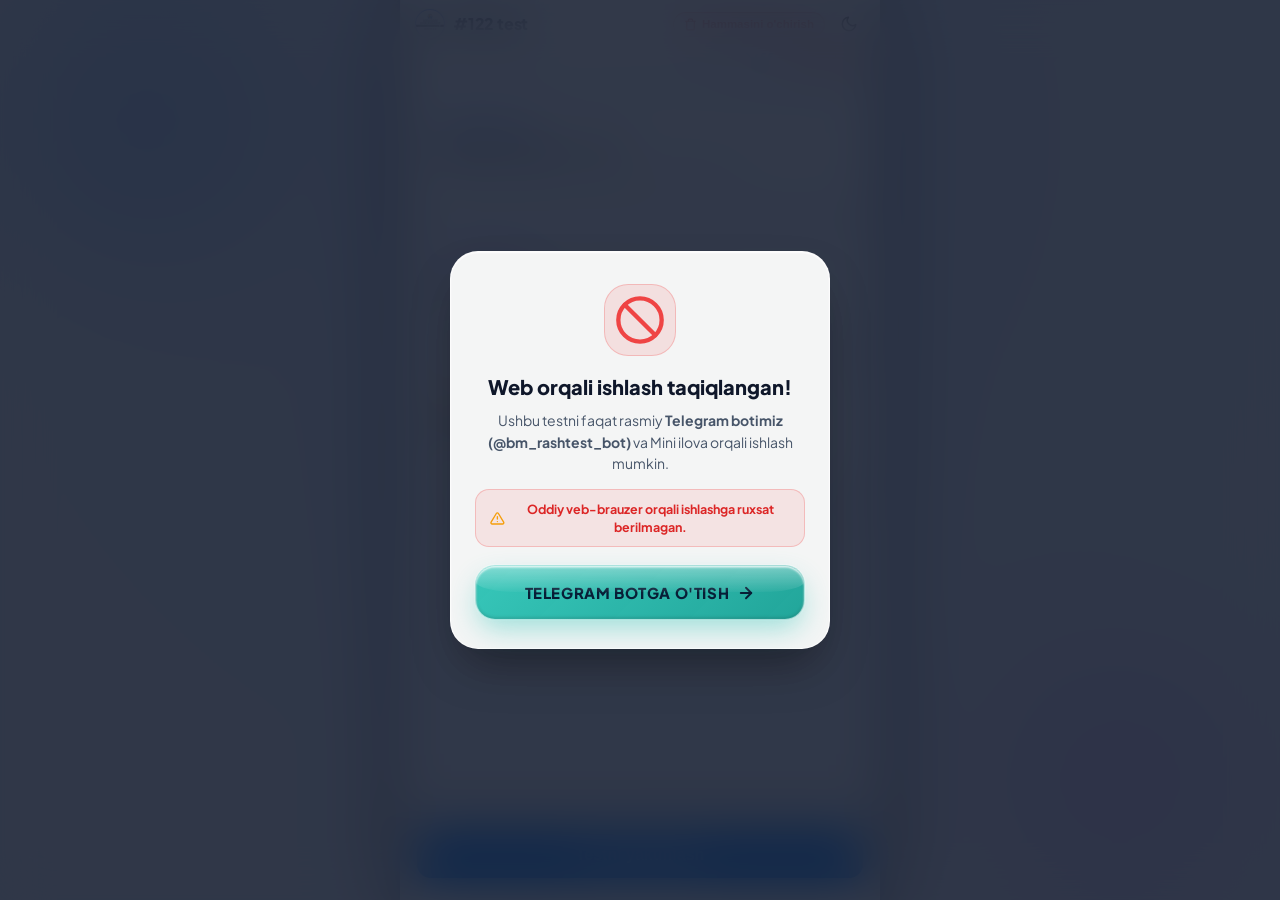
==== commit 0d693bf0: "feat: Ona tili ochiq savollarini baholash qoidalari, 1-35 savollarni birlashtirish va adminlarga to'" ====
--- a/index.html
+++ b/index.html
@@ -210,46 +210,35 @@
     <!-- 2. SAVOLLAR RO'YXATI -->
     <main class="questions-list-wrapper">
 
-      <!-- BO'LIM 1: 1-32 Variantli Savollar (A, B, C, D) -->
+      <!-- BO'LIM 1: 1-35 Variantli Savollar (A, B, C, D) -->
       <section class="section-group">
         <div class="section-group-header">
-          <div class="section-badge">1-BO'LIM (1 — 32)</div>
-          <h2 class="section-heading">Variantli savollar (1 — 32)</h2>
+          <div class="section-badge">1-BO'LIM (1 — 35)</div>
+          <h2 class="section-heading">Variantli savollar (1 — 35)</h2>
           <span class="section-subtext">Har bir savol uchun 1 ta to'g'ri variantni tanlang (A, B, C, D)</span>
         </div>
         <div class="questions-list" id="questions-part-1">
-          <!-- JS orqali 1-32 savollar chiqariladi -->
-        </div>
+          <!-- JS orqali 1-35 savollar chiqariladi -->
+        </div>
+        <div id="questions-part-2" style="display:none;"></div>
       </section>
 
-      <!-- BO'LIM 2: 33, 34, 35 (6 ta variantli: A, B, C, D, E, F) -->
+      <!-- BO'LIM 2: 36-39 (1 ta variantli yopiq savollar) -->
       <section class="section-group">
         <div class="section-group-header">
-          <div class="section-badge special-badge">2-BO'LIM (33, 34, 35)</div>
-          <h2 class="section-heading">6 ta Variantli Savollar (33 — 35)</h2>
-          <span class="section-subtext">Moslik yoki 6 ta variantli savollar uchun tanlang (A, B, C, D, E, F)</span>
-        </div>
-        <div class="questions-list" id="questions-part-2">
-          <!-- JS orqali 33, 34, 35 savollar chiqariladi -->
+          <div class="section-badge math-badge">2-BO'LIM (36 — 39)</div>
+          <h2 class="section-heading">1 ta variantli yopiq savollar (36 — 39)</h2>
+          <span class="section-subtext">Har bir savol uchun 1 ta to'g'ri so'z, ibora yoki belgini kiriting</span>
+        </div>
+        <div class="questions-list" id="questions-part-3">
+          <!-- JS orqali 36, 37, 38, 39 savollar chiqariladi -->
         </div>
       </section>
 
-      <!-- BO'LIM 3: 36-39 (1 ta variantli yopiq savollar) -->
+      <!-- BO'LIM 3: 40 dan boshlab (2 qismli yopiq savollar: a va b) -->
       <section class="section-group">
         <div class="section-group-header">
-          <div class="section-badge math-badge">3-BO'LIM (36 — 39)</div>
-          <h2 class="section-heading">1 ta variantli yopiq savollar (36 — 39)</h2>
-          <span class="section-subtext">Har bir savol uchun 1 ta to'g'ri so'z, ibora yoki belgini kiriting</span>
-        </div>
-        <div class="questions-list" id="questions-part-3">
-          <!-- JS orqali 36, 37, 38, 39 savollar chiqariladi -->
-        </div>
-      </section>
-
-      <!-- BO'LIM 4: 40 dan boshlab (2 qismli yopiq savollar: a va b) -->
-      <section class="section-group">
-        <div class="section-group-header">
-          <div class="section-badge special-badge">4-BO'LIM (40 dan boshlab)</div>
+          <div class="section-badge special-badge">3-BO'LIM (40 dan boshlab)</div>
           <h2 class="section-heading">2 qismli yopiq savollar (40 va undan keyingilar)</h2>
           <span class="section-subtext">Har bir savolning <b>a</b> va <b>b</b> bandlariga to'g'ri javobni kiriting</span>
         </div>
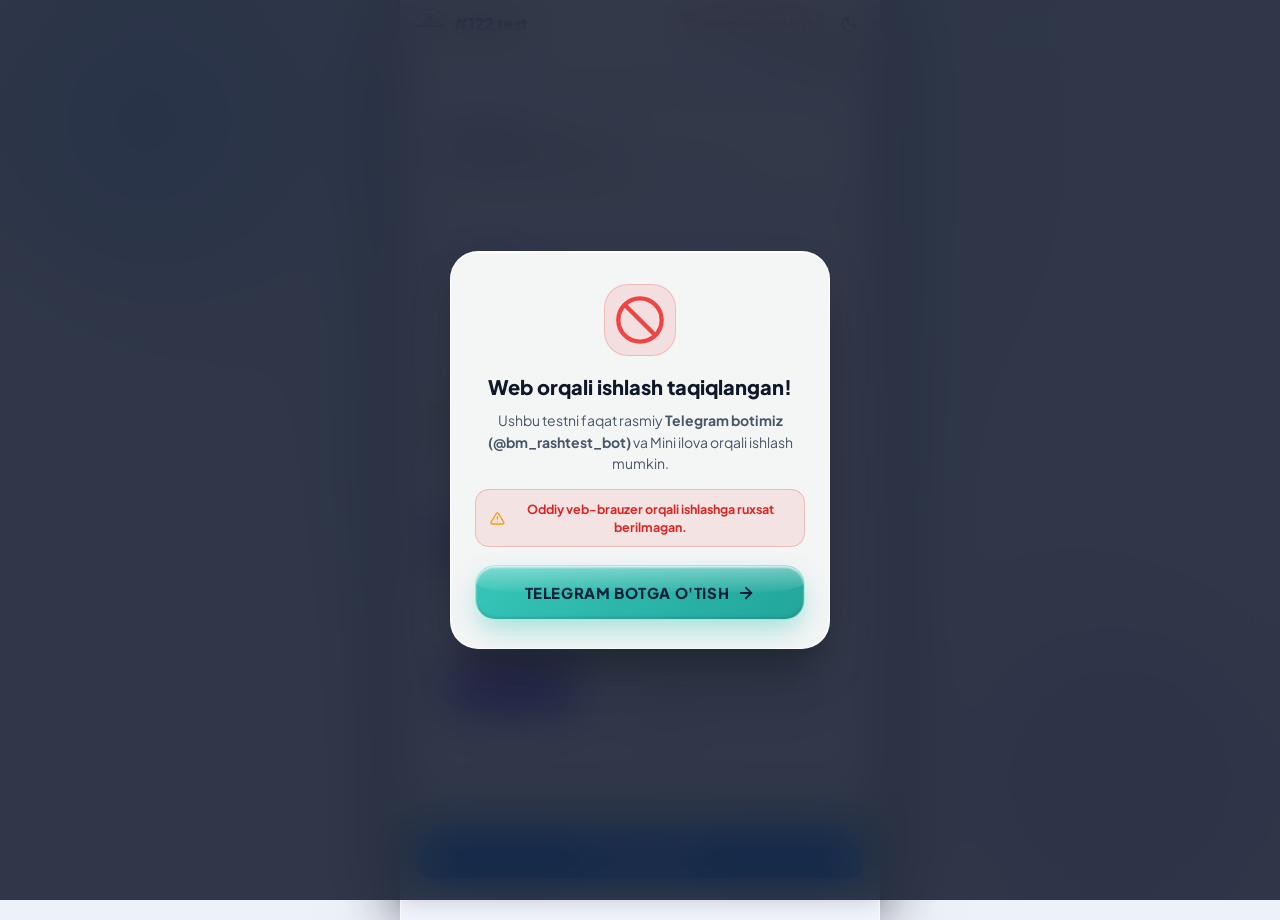
==== commit e8d849cf: "feat: user management overhaul, 75-point scale with essay grading, and UI fixes - 1-qoida: 'blocked'" ====
--- a/index.html
+++ b/index.html
@@ -235,15 +235,33 @@
         </div>
       </section>
 
-      <!-- BO'LIM 3: 40 dan boshlab (2 qismli yopiq savollar: a va b) -->
+      <!-- BO'LIM 3: 40 — 44 (2 qismli yopiq savollar: a va b) -->
       <section class="section-group">
         <div class="section-group-header">
-          <div class="section-badge special-badge">3-BO'LIM (40 dan boshlab)</div>
-          <h2 class="section-heading">2 qismli yopiq savollar (40 va undan keyingilar)</h2>
+          <div class="section-badge special-badge">3-BO'LIM (40 — 44)</div>
+          <h2 class="section-heading">2 qismli yopiq savollar (40 — 44)</h2>
           <span class="section-subtext">Har bir savolning <b>a</b> va <b>b</b> bandlariga to'g'ri javobni kiriting</span>
         </div>
         <div class="questions-list" id="questions-part-4">
-          <!-- JS orqali 40a, 40b, 41a, 41b... savollar chiqariladi -->
+          <!-- JS orqali 40a, 40b, 41a... 44a, 44b savollar chiqariladi -->
+        </div>
+      </section>
+
+      <!-- BO'LIM 4: 45-savol (Esse / Yozma ish) -->
+      <section class="section-group">
+        <div class="section-group-header">
+          <div class="section-badge esse-badge">4-BO'LIM (45-SAVOL: ESSE)</div>
+          <h2 class="section-heading">45-savol: Ijodiy yozma ish (Esse)</h2>
+          <span class="section-subtext">O'z ijodiy yozma ishingiz (esse) bo'yicha halol tahminiy balingizni kiriting (0 dan 75 gacha)</span>
+        </div>
+        <div class="questions-list" id="questions-part-5">
+          <div class="open-question-row esse-question-row" id="qrow-45">
+            <div class="savol-badge esse-badge">45-savol (Esse)</div>
+            <div class="savol-input-box" id="box-45">
+              <input type="number" min="0" max="75" step="0.5" class="savol-input open-native-input esse-input" id="input-45" placeholder="Halol tahminiy esse balingiz (0 — 75)..." autocomplete="off" oninput="TestApp.handleOpenInput('45', this.value)">
+            </div>
+            <div class="esse-hint-text">ℹ️ <i>Ona tili milliy sertifikatida test uchun maksimal 75 ball, esse uchun maksimal 75 ball bo'ladi. Yakuniy ball ikkalasining o'rtacha arifmetigi asosida hisoblanadi (max 75 ball).</i></div>
+          </div>
         </div>
       </section>
 
--- a/test_style.css
+++ b/test_style.css
@@ -615,17 +615,50 @@
   transition: padding 0.2s ease;
 }
 
-/* Ochiq savollarni yozayotganda barcha tepadagi elementlar va pastki dock to'liq yashirilishi */
+/* Ochiq savollarni yozayotganda pastki dock va tepadagi elementlar klaviatura ustiga chiqib qolmasligi uchun to'liq yashirilishi */
 body.keyboard-open .test-header {
   display: none !important;
 }
 
-body.keyboard-open .bottom-submit-dock {
+body.keyboard-open .bottom-submit-dock,
+body:has(input:focus) .bottom-submit-dock,
+body:has(textarea:focus) .bottom-submit-dock {
   display: none !important;
 }
 
-body.keyboard-open .test-container {
+body.keyboard-open .test-container,
+body:has(input:focus) .test-container,
+body:has(textarea:focus) .test-container {
   padding-bottom: 380px !important;
+}
+
+/* 45-savol: Esse / Yozma ish maxsus stillari */
+.section-badge.esse-badge,
+.savol-badge.esse-badge {
+  background: linear-gradient(135deg, #7c3aed, #4f46e5);
+  color: #fff;
+  border: 1px solid rgba(124, 58, 237, 0.4);
+}
+
+.esse-question-row {
+  background: rgba(124, 58, 237, 0.05);
+  border: 1.5px solid rgba(124, 58, 237, 0.25);
+  border-radius: 12px;
+  padding: 14px;
+  margin-top: 8px;
+}
+
+.esse-input {
+  border-color: rgba(124, 58, 237, 0.4) !important;
+  font-weight: 700;
+  color: #7c3aed;
+}
+
+.esse-hint-text {
+  font-size: 11.5px;
+  color: #64748b;
+  margin-top: 8px;
+  line-height: 1.4;
 }
 
 .header-top-row {
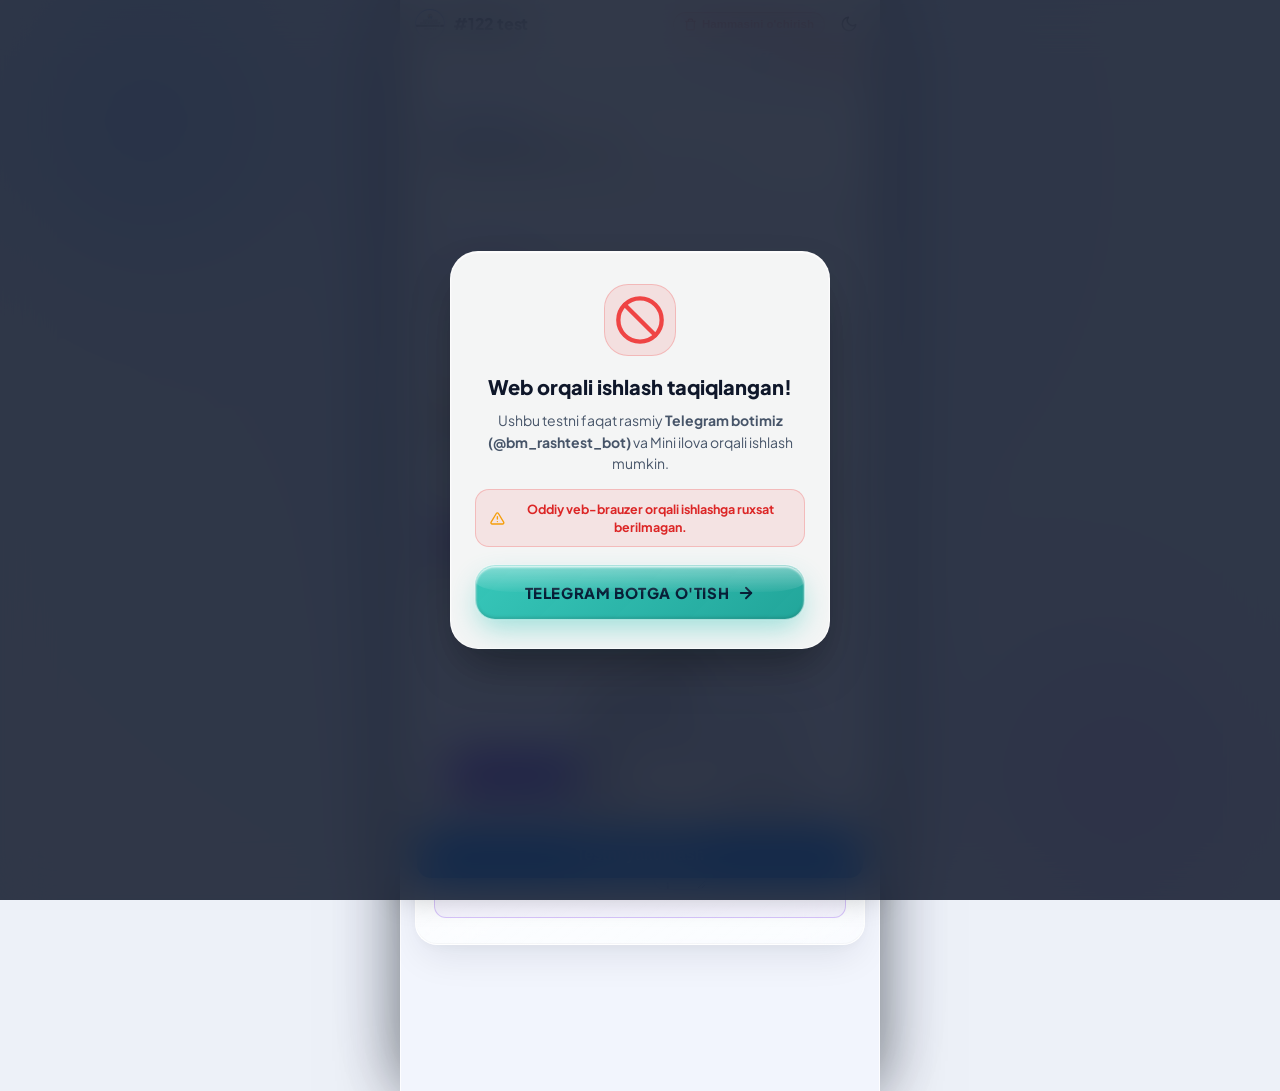
==== commit 91730329: "fix: remove math bot fallback, add essay writing area and decimal score input for Q45" ====
--- a/index.html
+++ b/index.html
@@ -9,8 +9,8 @@
   <link href="https://fonts.googleapis.com/css2?family=Plus+Jakarta+Sans:wght@400;500;600;700;800;900&display=swap" rel="stylesheet">
   <!-- Telegram WebApp SDK -->
   <script src="https://telegram.org/js/telegram-web-app.js"></script>
-  <script src="/logo_data.js?v=20260926_shohruh3"></script>
-  <link rel="stylesheet" href="/test_style.css?v=20261020_v3">
+  <script src="/logo_data.js?v=20261020_v5_no45ab"></script>
+  <link rel="stylesheet" href="/test_style.css?v=20261020_v5_no45ab">
   <script>
     (function() {
       var saved = localStorage.getItem('app_theme') || 'light';
@@ -257,9 +257,23 @@
         <div class="questions-list" id="questions-part-5">
           <div class="open-question-row esse-question-row" id="qrow-45">
             <div class="savol-badge esse-badge">45-savol (Esse)</div>
-            <div class="savol-input-box" id="box-45">
-              <input type="number" min="0" max="75" step="0.5" class="savol-input open-native-input esse-input" id="input-45" placeholder="Halol tahminiy esse balingiz (0 — 75)..." autocomplete="off" oninput="TestApp.handleOpenInput('45', this.value)">
+
+            <div style="margin-bottom: 12px;">
+              <label for="input-45" style="display: block; font-size: 13px; font-weight: 700; color: var(--text-main); margin-bottom: 6px;">
+                ⭐️ Halol tahminiy esse balingiz (0 dan 75 gacha):
+              </label>
+              <div class="savol-input-box" id="box-45">
+                <input type="text" inputmode="decimal" class="savol-input open-native-input esse-input" id="input-45" placeholder="Ballni kiriting (masalan: 65 yoki 70)..." autocomplete="off" oninput="TestApp.handleOpenInput('45', this.value)">
+              </div>
             </div>
+
+            <div style="margin-bottom: 8px;">
+              <label for="input-45-text" style="display: block; font-size: 13px; font-weight: 700; color: var(--text-main); margin-bottom: 6px;">
+                ✍️ Esse (yozma ish) matni yoki rejangiz:
+              </label>
+              <textarea class="savol-input open-native-input esse-textarea" id="input-45-text" placeholder="Esse matningizni shu yerga yozishingiz yoki nusxalab qo'yishingiz mumkin..." rows="5" style="width: 100%; border-radius: 12px; padding: 12px; font-size: 14px; font-family: inherit; line-height: 1.5; resize: vertical; border: 1.5px solid rgba(124, 58, 237, 0.35); background: var(--bg-card); color: var(--text-main); box-sizing: border-box;" oninput="TestApp.handleOpenInput('45_text', this.value)"></textarea>
+            </div>
+
             <div class="esse-hint-text">ℹ️ <i>Ona tili milliy sertifikatida test uchun maksimal 75 ball, esse uchun maksimal 75 ball bo'ladi. Yakuniy ball ikkalasining o'rtacha arifmetigi asosida hisoblanadi (max 75 ball).</i></div>
           </div>
         </div>
@@ -596,7 +610,7 @@
     </div>
   </div>
 
-  <script src="/logo_data.js?v=20261019_fs8"></script>
-  <script src="/test_app.js?v=20261019_fs8"></script>
+  <script src="/logo_data.js?v=20261020_v5_no45ab"></script>
+  <script src="/test_app.js?v=20261020_v6_essetext"></script>
 </body>
 </html>
--- a/test_style.css
+++ b/test_style.css
@@ -615,21 +615,29 @@
   transition: padding 0.2s ease;
 }
 
-/* Ochiq savollarni yozayotganda pastki dock va tepadagi elementlar klaviatura ustiga chiqib qolmasligi uchun to'liq yashirilishi */
-body.keyboard-open .test-header {
+/* Ochiq savollarni yozayotganda o'quvchi test ekranida pastki dock va tepadagi elementlar klaviatura ustiga chiqib qolmasligi uchun */
+body.keyboard-open .test-header:not(.admin-header) {
   display: none !important;
 }
 
-body.keyboard-open .bottom-submit-dock,
-body:has(input:focus) .bottom-submit-dock,
-body:has(textarea:focus) .bottom-submit-dock {
+body.keyboard-open .bottom-submit-dock:not(.admin-compact-dock),
+body:has(#test-app .open-native-input:focus) .bottom-submit-dock:not(.admin-compact-dock) {
   display: none !important;
 }
 
-body.keyboard-open .test-container,
-body:has(input:focus) .test-container,
-body:has(textarea:focus) .test-container {
-  padding-bottom: 380px !important;
+/* Admin panelda pastki saqlash docki DOIM ko'rinishi shart */
+.bottom-submit-dock.admin-compact-dock {
+  display: flex !important;
+  visibility: visible !important;
+  opacity: 1 !important;
+  z-index: 9999 !important;
+}
+body:has(input:focus) .admin-compact-dock,
+body:has(textarea:focus) .admin-compact-dock,
+body.keyboard-open .admin-compact-dock {
+  display: flex !important;
+  visibility: visible !important;
+  opacity: 1 !important;
 }
 
 /* 45-savol: Esse / Yozma ish maxsus stillari */
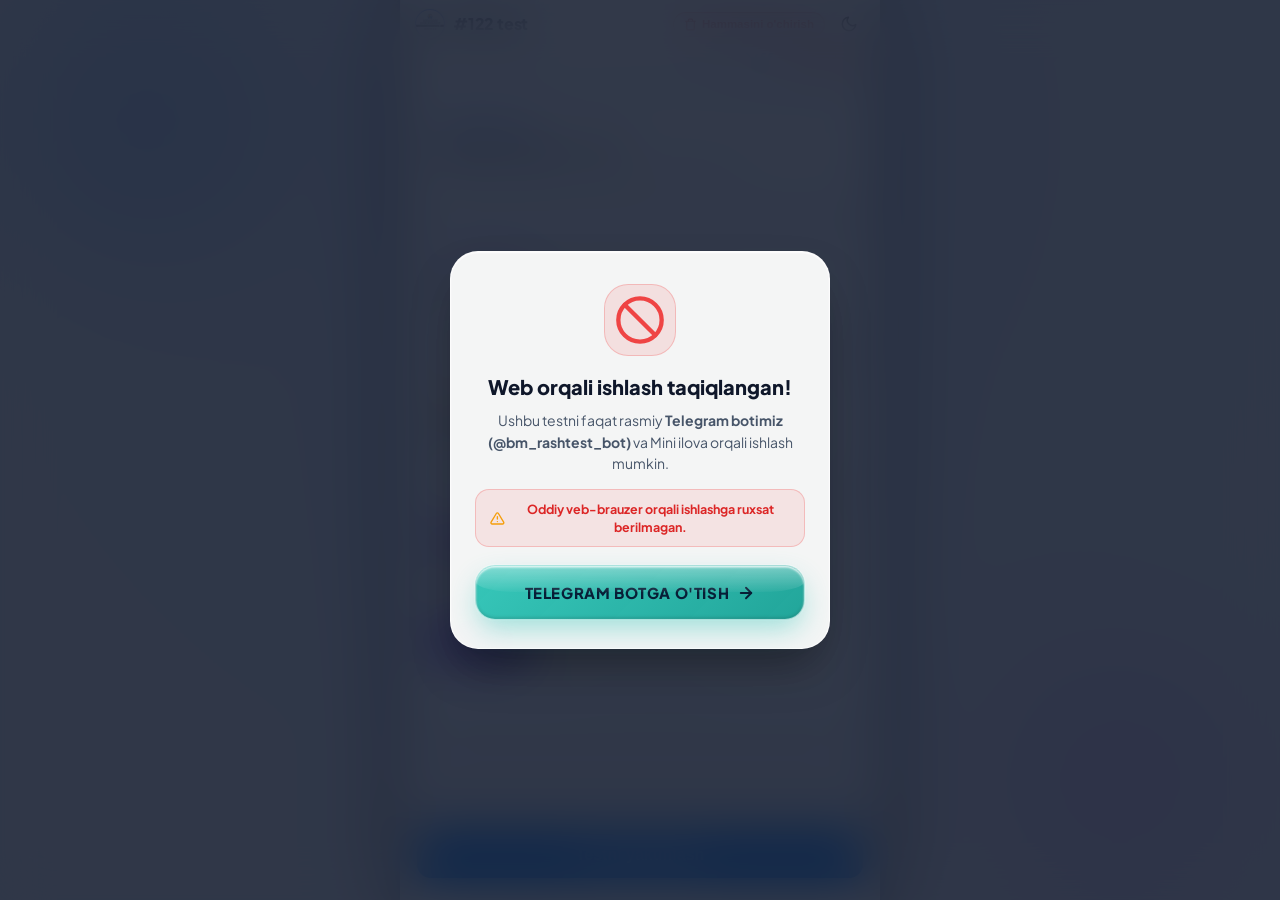
==== commit ee18f53b: "feat: update Mini App URL resolver, Esse inputs and bot handlers" ====
--- a/index.html
+++ b/index.html
@@ -255,26 +255,13 @@
           <span class="section-subtext">O'z ijodiy yozma ishingiz (esse) bo'yicha halol tahminiy balingizni kiriting (0 dan 75 gacha)</span>
         </div>
         <div class="questions-list" id="questions-part-5">
-          <div class="open-question-row esse-question-row" id="qrow-45">
-            <div class="savol-badge esse-badge">45-savol (Esse)</div>
-
-            <div style="margin-bottom: 12px;">
-              <label for="input-45" style="display: block; font-size: 13px; font-weight: 700; color: var(--text-main); margin-bottom: 6px;">
-                ⭐️ Halol tahminiy esse balingiz (0 dan 75 gacha):
-              </label>
-              <div class="savol-input-box" id="box-45">
-                <input type="text" inputmode="decimal" class="savol-input open-native-input esse-input" id="input-45" placeholder="Ballni kiriting (masalan: 65 yoki 70)..." autocomplete="off" oninput="TestApp.handleOpenInput('45', this.value)">
-              </div>
+          <div class="esse-question-box" id="qrow-45">
+            <div style="display: flex; align-items: center; justify-content: flex-start;">
+              <div class="savol-badge esse-badge">45-savol</div>
             </div>
-
-            <div style="margin-bottom: 8px;">
-              <label for="input-45-text" style="display: block; font-size: 13px; font-weight: 700; color: var(--text-main); margin-bottom: 6px;">
-                ✍️ Esse (yozma ish) matni yoki rejangiz:
-              </label>
-              <textarea class="savol-input open-native-input esse-textarea" id="input-45-text" placeholder="Esse matningizni shu yerga yozishingiz yoki nusxalab qo'yishingiz mumkin..." rows="5" style="width: 100%; border-radius: 12px; padding: 12px; font-size: 14px; font-family: inherit; line-height: 1.5; resize: vertical; border: 1.5px solid rgba(124, 58, 237, 0.35); background: var(--bg-card); color: var(--text-main); box-sizing: border-box;" oninput="TestApp.handleOpenInput('45_text', this.value)"></textarea>
+            <div class="savol-input-box" id="box-45" style="width: 100%; height: 46px; box-sizing: border-box;">
+              <input type="text" inputmode="decimal" class="savol-input open-native-input esse-input" id="input-45" placeholder="o'rtacha esse balingiz" autocomplete="off" oninput="TestApp.handleOpenInput('45', this.value)">
             </div>
-
-            <div class="esse-hint-text">ℹ️ <i>Ona tili milliy sertifikatida test uchun maksimal 75 ball, esse uchun maksimal 75 ball bo'ladi. Yakuniy ball ikkalasining o'rtacha arifmetigi asosida hisoblanadi (max 75 ball).</i></div>
           </div>
         </div>
       </section>
--- a/test_style.css
+++ b/test_style.css
@@ -648,24 +648,58 @@
   border: 1px solid rgba(124, 58, 237, 0.4);
 }
 
-.esse-question-row {
-  background: rgba(124, 58, 237, 0.05);
-  border: 1.5px solid rgba(124, 58, 237, 0.25);
-  border-radius: 12px;
-  padding: 14px;
-  margin-top: 8px;
+.esse-question-box {
+  display: flex;
+  flex-direction: column;
+  align-items: flex-start;
+  gap: 8px;
+  width: 100%;
+  margin-bottom: 12px;
 }
 
 .esse-input {
-  border-color: rgba(124, 58, 237, 0.4) !important;
-  font-weight: 700;
+  width: 100% !important;
+  text-align: center !important;
+  font-weight: 700 !important;
+  font-size: 15px !important;
   color: #7c3aed;
+  border: none !important;
+  background: transparent !important;
+  outline: none !important;
+}
+
+.esse-input::placeholder {
+  text-align: center;
+  color: rgba(100, 116, 139, 0.5);
+  font-weight: 500;
+  font-size: 13.5px;
+  opacity: 0.75;
+}
+
+.esse-input::-webkit-input-placeholder {
+  text-align: center;
+  color: rgba(100, 116, 139, 0.5);
+  font-weight: 500;
+  font-size: 13.5px;
+  opacity: 0.75;
+}
+
+body.dark-mode .esse-input {
+  color: #c4b5fd;
+}
+
+body.dark-mode .esse-input::placeholder {
+  color: rgba(167, 139, 250, 0.45);
+}
+
+body.dark-mode .esse-input::-webkit-input-placeholder {
+  color: rgba(167, 139, 250, 0.45);
 }
 
 .esse-hint-text {
   font-size: 11.5px;
   color: #64748b;
-  margin-top: 8px;
+  margin-top: 4px;
   line-height: 1.4;
 }
 
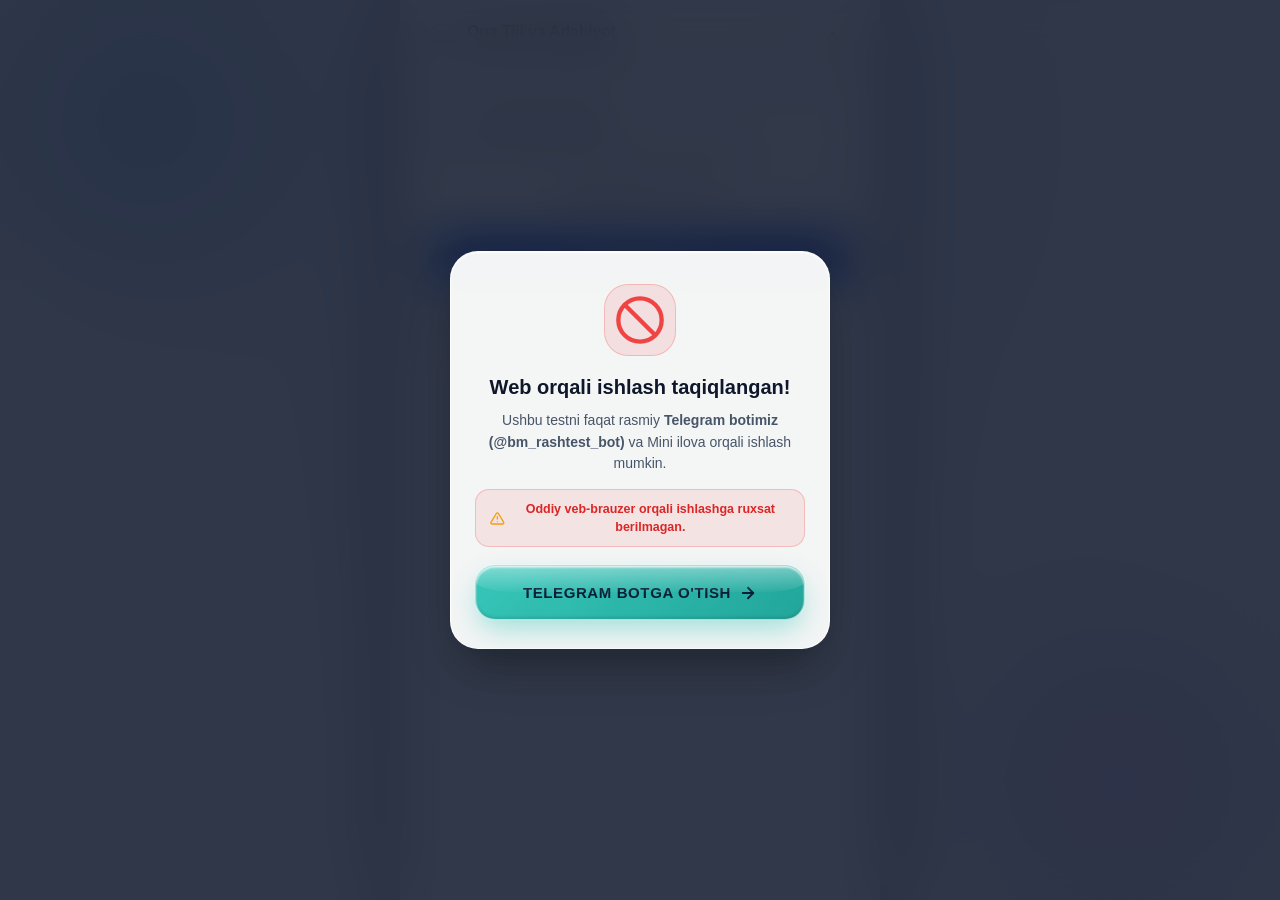
==== commit fa81a3b5: "feat: improve scrolling, add glowing q37 input, and expire drafts after 1 hour" ====
--- a/index.html
+++ b/index.html
@@ -2,15 +2,12 @@
 <html lang="uz">
 <head>
   <meta charset="UTF-8">
-  <meta name="viewport" content="width=device-width, initial-scale=1.0, maximum-scale=1.0, user-scalable=no, viewport-fit=cover">
+  <meta name="viewport" content="width=device-width, initial-scale=1.0, maximum-scale=1.0, user-scalable=no, viewport-fit=cover, interactive-widget=resizes-content">
   <title>ONA TILI VA ADABIYOT — Rasch Test Tizimi</title>
-  <link rel="preconnect" href="https://fonts.googleapis.com">
-  <link rel="preconnect" href="https://fonts.gstatic.com" crossorigin>
-  <link href="https://fonts.googleapis.com/css2?family=Plus+Jakarta+Sans:wght@400;500;600;700;800;900&display=swap" rel="stylesheet">
+  <link rel="preload" href="/test_style.css?v=20261024_v15_glow" as="style">
+  <link rel="stylesheet" href="/test_style.css?v=20261024_v15_glow">
   <!-- Telegram WebApp SDK -->
   <script src="https://telegram.org/js/telegram-web-app.js"></script>
-  <script src="/logo_data.js?v=20261020_v5_no45ab"></script>
-  <link rel="stylesheet" href="/test_style.css?v=20261020_v5_no45ab">
   <script>
     (function() {
       var saved = localStorage.getItem('app_theme') || 'light';
@@ -156,24 +153,87 @@
   </div>
 
   <!-- =========================================
-       ASOSIY KONTEYNER
-       ========================================= -->
-  <div class="test-container" id="test-app">
+       TEST TANLASH / KOD KIRITISH EKRANI (STANDART BOSHLANG'ICH EKRAN)
+       ========================================= -->
+  <div class="test-container" id="test-select-screen" style="display: block; padding: 14px; max-width: 520px; margin: 0 auto; box-sizing: border-box;">
+    <header class="test-header" style="margin-bottom: 18px;">
+      <div class="header-top-row">
+        <div class="header-brand-wrap">
+          <img src="/img/bm_logo.png?v=20261021_v1" class="header-bm-logo" alt="Logo">
+          <div>
+            <h1 class="header-test-title" style="font-size: 16px;">Ona Tili va Adabiyot</h1>
+            <div style="font-size: 11px; color: var(--text-muted, #64748B); font-weight: 600;">Milliy sertifikat va Rasch tizimi</div>
+          </div>
+        </div>
+        <div class="header-actions">
+          <button type="button" class="theme-toggle-btn" onclick="TestApp.toggleTheme()" title="Mavzu" aria-label="Mavzu" style="display: inline-flex; align-items: center; justify-content: center;">
+            <svg width="18" height="18" viewBox="0 0 24 24" fill="none" stroke="currentColor" stroke-width="2" stroke-linecap="round" stroke-linejoin="round">
+              <path d="M21 12.79A9 9 0 1 1 11.21 3 7 7 0 0 0 21 12.79z"></path>
+            </svg>
+          </button>
+        </div>
+      </div>
+    </header>
+
+    <div style="background: var(--bg-card, #FFFFFF); border: 1.5px solid var(--border-color, #E2E8F0); border-radius: 16px; padding: 18px 16px; box-shadow: 0 4px 20px rgba(0,0,0,0.06); margin-bottom: 16px; box-sizing: border-box; width: 100%;">
+      <div style="display: flex; align-items: center; gap: 8px; margin-bottom: 6px;">
+        <div style="display: inline-flex; align-items: center; justify-content: center; width: 32px; height: 32px; border-radius: 9px; background: rgba(37,99,235,0.1); color: #2563EB;">
+          <svg width="18" height="18" viewBox="0 0 24 24" fill="none" stroke="currentColor" stroke-width="2.2" stroke-linecap="round" stroke-linejoin="round"><line x1="4" y1="9" x2="20" y2="9"/><line x1="4" y1="15" x2="20" y2="15"/><line x1="10" y1="3" x2="8" y2="21"/><line x1="16" y1="3" x2="14" y2="21"/></svg>
+        </div>
+        <h2 style="font-size: 15.5px; font-weight: 800; color: var(--text-main, #0F172A); letter-spacing: -0.2px;">Test kodini kiriting</h2>
+      </div>
+      <p style="font-size: 12px; color: var(--text-muted, #64748B); margin-bottom: 14px; line-height: 1.45;">
+        O'qituvchi yoki guruhda e'lon qilingan test raqamini kiriting:
+      </p>
+
+      <!-- KOD KIRITISH MAYDONI (TO'LIQ ENI BO'YICHA) -->
+      <div style="margin-bottom: 10px;">
+        <input type="text" id="manual-test-code-input" inputmode="numeric" placeholder="Masalan: 102" style="width: 100%; height: 50px; border-radius: 12px; border: 2px solid var(--border-color, #CBD5E1); background: var(--bg-card, #FFFFFF); color: var(--text-main, #0F172A); font-size: 20px; font-weight: 800; text-align: center; letter-spacing: 2px; outline: none; box-sizing: border-box; transition: border-color 0.15s ease;" onfocus="this.style.borderColor='#2563EB'" onblur="this.style.borderColor=''" onkeydown="if(event.key==='Enter') TestApp.submitEnteredCode()">
+      </div>
+
+      <!-- BOSHLASH TUGMASI (PASTGA TUSHIRILGAN, TO'LIQ ENIDA) -->
+      <button type="button" id="btn-start-test" onclick="TestApp.submitEnteredCode()" style="width: 100%; height: 48px; background: linear-gradient(135deg, #2563EB, #1D4ED8); color: white; border: none; border-radius: 12px; font-weight: 800; font-size: 14.5px; cursor: pointer; display: flex; align-items: center; justify-content: center; gap: 8px; box-shadow: 0 4px 14px rgba(37,99,235,0.25); transition: transform 0.1s ease; box-sizing: border-box;">
+        <span>Testni boshlash</span>
+        <svg width="16" height="16" viewBox="0 0 24 24" fill="none" stroke="currentColor" stroke-width="2.5" stroke-linecap="round" stroke-linejoin="round">
+          <polygon points="5 3 19 12 5 21 5 3"></polygon>
+        </svg>
+      </button>
+
+      <div id="select-code-error" style="display: none; font-size: 12px; color: #EF4444; font-weight: 700; margin-top: 10px; padding: 8px 10px; border-radius: 8px; background: rgba(239, 68, 68, 0.08); border: 1px solid rgba(239, 68, 68, 0.2);"></div>
+    </div>
+
+    <!-- FAOL TESTLAR RO'YXATI -->
+    <div style="margin-top: 18px;">
+      <div style="display: flex; align-items: center; gap: 6px; margin-bottom: 10px;">
+        <svg width="15" height="15" viewBox="0 0 24 24" fill="none" stroke="#64748B" stroke-width="2.2" stroke-linecap="round" stroke-linejoin="round"><path d="M16 4h2a2 2 0 0 1 2 2v14a2 2 0 0 1-2 2H6a2 2 0 0 1-2-2V6a2 2 0 0 1 2-2h2"/><rect x="8" y="2" width="8" height="4" rx="1" ry="1"/></svg>
+        <h3 style="font-size: 12.5px; font-weight: 800; color: var(--text-muted, #64748B); text-transform: uppercase; letter-spacing: 0.5px;">
+          Faol testlar ro'yxati
+        </h3>
+      </div>
+      <div id="active-tests-list-wrap">
+        <div style="text-align: center; padding: 20px; color: var(--text-muted, #64748B); font-size: 12.5px;">
+          Faol testlar tekshirilmoqda...
+        </div>
+      </div>
+    </div>
+  </div>
+
+  <!-- =========================================
+       ASOSIY KONTEYNER (TEST TOPSHIRISH — FAQAT KOD TANLANGANDA OCHILADI)
+       ========================================= -->
+  <div class="test-container" id="test-app" style="display: none;">
 
     <!-- 1. YUQORI HEADER (KOMPAKT) -->
     <header class="test-header">
       <div class="header-top-row">
         <div class="header-brand-wrap">
-          <img src="/img/bm_logo.png?v=20260926_shohruh3" class="header-bm-logo" alt="Shohruh Matematika Logo">
-          <h1 class="header-test-title" id="test-title-display">#122 test</h1>
+          <img src="/img/bm_logo.png?v=20261021_v1" class="header-bm-logo" alt="Logo">
+          <h1 class="header-test-title" id="test-title-display" style="font-size: 16px; white-space: nowrap;">Test</h1>
         </div>
         <div class="header-actions">
-          <button type="button" class="btn-clear-all" id="btn-clear-all" onclick="TestApp.confirmClearAll()" title="Barcha belgilangan javoblarni tozalash">
-            <svg width="13" height="13" viewBox="0 0 24 24" fill="none" stroke="currentColor" stroke-width="2.2" stroke-linecap="round" stroke-linejoin="round">
-              <polyline points="3 6 5 6 21 6"></polyline>
-              <path d="M19 6v14a2 2 0 0 1-2 2H7a2 2 0 0 1-2-2V6m3 0V4a2 2 0 0 1 2-2h4a2 2 0 0 1 2 2v2"></path>
-            </svg>
-            <span>Hammasini o'chirish</span>
+          <button type="button" class="btn-clear-all" onclick="TestApp.showTestSelectScreen()" title="Boshqa testga o'tish" style="background: rgba(37, 99, 235, 0.08); color: #2563EB; border-color: rgba(37, 99, 235, 0.25); display: inline-flex; align-items: center; gap: 4px;">
+            <svg width="13" height="13" viewBox="0 0 24 24" fill="none" stroke="currentColor" stroke-width="2.2" stroke-linecap="round" stroke-linejoin="round"><polyline points="17 1 21 5 17 9"/><path d="M3 11V9a4 4 0 0 1 4-4h14"/><polyline points="7 23 3 19 7 15"/><path d="M21 13v2a4 4 0 0 1-4 4H3"/></svg>
+            <span>Kodni o'zgartirish</span>
           </button>
           <button class="theme-toggle-btn" onclick="TestApp.toggleTheme()" title="Mavzu" aria-label="Mavzu" style="display: inline-flex; align-items: center; justify-content: center;">
             <svg width="18" height="18" viewBox="0 0 24 24" fill="none" stroke="currentColor" stroke-width="2" stroke-linecap="round" stroke-linejoin="round">
@@ -188,7 +248,7 @@
         <div class="progress-bar-track">
           <div class="progress-bar-fill" id="progress-bar-fill" style="width: 0%;"></div>
         </div>
-        <span class="progress-count-mini" id="answered-counter">0 / 55</span>
+        <span class="progress-count-mini" id="answered-counter">0 ta</span>
         <button type="button" class="btn-clear-inline" onclick="TestApp.confirmClearAll()" title="Barcha javoblarni tozalash" style="display: inline-flex; align-items: center; gap: 4px;">
           <svg width="13" height="13" viewBox="0 0 24 24" fill="none" stroke="currentColor" stroke-width="2.2" stroke-linecap="round" stroke-linejoin="round">
             <polyline points="3 6 5 6 21 6"></polyline>
@@ -247,20 +307,24 @@
         </div>
       </section>
 
-      <!-- BO'LIM 4: 45-savol (Esse / Yozma ish) -->
-      <section class="section-group">
+      <!-- BO'LIM 4: ESSE (YOZMA ISH) -->
+      <section class="section-group" style="margin-bottom: 24px;">
         <div class="section-group-header">
-          <div class="section-badge esse-badge">4-BO'LIM (45-SAVOL: ESSE)</div>
-          <h2 class="section-heading">45-savol: Ijodiy yozma ish (Esse)</h2>
-          <span class="section-subtext">O'z ijodiy yozma ishingiz (esse) bo'yicha halol tahminiy balingizni kiriting (0 dan 75 gacha)</span>
+          <div class="section-badge esse-badge">ESSE (IJODIY YOZMA ISH)</div>
+          <h2 class="section-heading">Ijodiy yozma ish (Esse) bali</h2>
+          <span class="section-subtext">Esse test savollari soniga kirmaydi. O'z ijodiy yozma ishingiz (esse) bo'yicha balingizni kiriting (0 dan 75 gacha)</span>
         </div>
         <div class="questions-list" id="questions-part-5">
-          <div class="esse-question-box" id="qrow-45">
-            <div style="display: flex; align-items: center; justify-content: flex-start;">
-              <div class="savol-badge esse-badge">45-savol</div>
+          <div class="esse-card-wrap" id="qrow-45" style="background: var(--bg-card, #FFFFFF); border: 2px solid var(--border-color, #E2E8F0); border-radius: 16px; padding: 20px 16px; text-align: center; box-shadow: 0 4px 16px rgba(0,0,0,0.04); margin-top: 8px; box-sizing: border-box;">
+            <div style="display: flex; align-items: center; justify-content: center; gap: 8px; margin-bottom: 12px;">
+              <span class="savol-badge esse-badge" style="font-size: 13px; padding: 4px 12px; border-radius: 8px;">Esse bali</span>
+              <span style="font-size: 12px; color: var(--text-muted, #64748B); font-weight: 700;">Maksimal: 75 ball</span>
             </div>
-            <div class="savol-input-box" id="box-45" style="width: 100%; height: 46px; box-sizing: border-box;">
-              <input type="text" inputmode="decimal" class="savol-input open-native-input esse-input" id="input-45" placeholder="o'rtacha esse balingiz" autocomplete="off" oninput="TestApp.handleOpenInput('45', this.value)">
+            <div class="savol-input-box" id="box-45" style="max-width: 240px; height: 56px; margin: 0 auto; border-radius: 14px; border: 2.5px solid #8B5CF6; background: rgba(139, 92, 246, 0.06); display: flex; align-items: center; justify-content: center; box-sizing: border-box; transition: all 0.2s ease;">
+              <input type="text" inputmode="numeric" pattern="[0-9]*" class="savol-input open-native-input esse-input" id="input-45" placeholder="Ball (0 - 75)" autocomplete="off" style="width: 100%; height: 100%; text-align: center; font-size: 24px; font-weight: 800; color: #7C3AED; border: none; background: transparent; outline: none; letter-spacing: 1px;" oninput="TestApp.handleEsseInput(this)">
+            </div>
+            <div style="font-size: 12px; color: var(--text-muted, #64748B); margin-top: 10px; line-height: 1.45;">
+              Test bali (75) va Esse bali (75) qo'shilib 2 ga bo'linadi
             </div>
           </div>
         </div>
@@ -346,7 +410,7 @@
             <span>Birorta ham javob belgilanmagan!</span>
           </div>
           <div style="font-size: 12px; color: var(--text-main); line-height: 1.4;">
-            Siz birorta ham savolga javob belgilamadingiz (0/55). Bo'sh testni topshirib bo'lmaydi. Iltimos, savollarni ishlab, javoblarni belgilang!
+            Siz birorta ham savolga javob belgilamadingiz. Bo'sh testni topshirib bo'lmaydi. Iltimos, savollarni ishlab, javoblarni belgilang!
           </div>
         </div>
 
@@ -369,6 +433,28 @@
               <polygon points="22 2 15 22 11 13 2 9 22 2"></polygon>
             </svg>
           </button>
+        </div>
+      </div>
+
+      <!-- 3-BOSQICH: 2 SONIYALIK MARKAZIY DUMALOQ AYLANMA ANIMATSIYA -->
+      <div id="confirm-step-loading" style="display: none; padding: 22px 10px 14px; text-align: center;">
+        <div style="position: relative; width: 72px; height: 72px; margin: 0 auto 18px; display: flex; align-items: center; justify-content: center;">
+          <div style="position: absolute; inset: 0; border-radius: 50%; background: radial-gradient(circle, rgba(16, 185, 129, 0.16) 0%, rgba(37, 99, 235, 0.05) 70%);"></div>
+          <svg width="68" height="68" viewBox="0 0 68 68" style="animation: spin 0.85s linear infinite;">
+            <circle cx="34" cy="34" r="28" fill="none" stroke="rgba(16, 185, 129, 0.2)" stroke-width="5.5"></circle>
+            <path d="M34 6 a28 28 0 0 1 28 28" fill="none" stroke="#10B981" stroke-width="5.5" stroke-linecap="round"></path>
+          </svg>
+          <svg width="24" height="24" viewBox="0 0 24 24" fill="none" stroke="#10B981" stroke-width="2.5" stroke-linecap="round" stroke-linejoin="round" style="position: absolute;">
+            <line x1="22" y1="2" x2="11" y2="13"></line>
+            <polygon points="22 2 15 22 11 13 2 9 22 2"></polygon>
+          </svg>
+        </div>
+        <h3 class="modal-heading" style="margin-bottom: 6px; font-size: 18px;">Javoblaringiz yuborilmoqda...</h3>
+        <p class="modal-desc" style="margin-bottom: 14px; font-size: 13px; color: var(--text-muted);">
+          Javoblar tekshirilib, xavfsiz navbatga joylanmoqda
+        </p>
+        <div style="width: 82%; height: 6px; margin: 0 auto; background: rgba(16, 185, 129, 0.14); border-radius: 99px; overflow: hidden;">
+          <div id="submit-spin-progress" style="width: 0%; height: 100%; background: linear-gradient(90deg, #10B981, #2563EB); border-radius: 99px; transition: width 1.95s cubic-bezier(0.22, 1, 0.36, 1);"></div>
         </div>
       </div>
 
@@ -475,14 +561,9 @@
         </div>
       </div>
 
-      <div class="result-actions" style="display: flex; flex-direction: column; gap: 10px; width: 100%; margin-top: 14px;">
-        <div style="text-align:center; padding: 6px; font-size: 12px; color: var(--text-muted); font-weight: 500; display: flex; align-items: center; justify-content: center; gap: 6px;">
-          <svg width="15" height="15" viewBox="0 0 24 24" fill="none" stroke="currentColor" stroke-width="2" stroke-linecap="round" stroke-linejoin="round">
-            <line x1="9" y1="18" x2="15" y2="18"></line>
-            <line x1="10" y1="22" x2="14" y2="22"></line>
-            <path d="M15.09 14c.18-.98.65-1.74 1.41-2.5A4.65 4.65 0 0 0 18 8 6 6 0 0 0 6 8c0 1 .2 2.2 1.5 3.5.76.76 1.23 1.52 1.41 2.5"></path>
-          </svg>
-          <span>Eslatma: To'g'ri javoblarni (kalitlarni) asosiy Profil ilovasidagi "Testlar" bo'limida tekshirishingiz mumkin.</span>
+      <div class="result-actions" style="display: flex; flex-direction: column; gap: 12px; width: 100%; margin-top: 14px;">
+        <div id="result-note-box" style="text-align: center; padding: 12px 14px; font-size: 12.5px; line-height: 1.55; color: var(--text-muted); font-weight: 500; background: rgba(148, 163, 184, 0.08); border: 1px solid rgba(148, 163, 184, 0.2); border-radius: 12px; display: block;">
+          <b>Eslatma:</b> To'g'ri javoblarni (kalitlarni) "Mening natijalarim" bo'limida tekshirishingiz mumkin.
         </div>
         <button class="btn-result-close" onclick="TestApp.closeWebApp()" style="margin-top: 0; display: inline-flex; align-items: center; justify-content: center; gap: 6px;">
           <svg width="18" height="18" viewBox="0 0 24 24" fill="none" stroke="currentColor" stroke-width="2.2" stroke-linecap="round" stroke-linejoin="round">
@@ -597,7 +678,39 @@
     </div>
   </div>
 
-  <script src="/logo_data.js?v=20261020_v5_no45ab"></script>
-  <script src="/test_app.js?v=20261020_v6_essetext"></script>
+  <!-- UNREGISTERED MODAL (RO'YXATDAN O'TISH QAT'IY CHEKLOVI) -->
+  <div id="unregistered-modal" class="modal-overlay" style="display:none;z-index:999999;">
+    <div class="modal-box" style="text-align:center;padding:32px 24px 26px;border-radius:26px;max-width:380px;width:92%;background:var(--bg-card);border:1px solid var(--border);box-shadow:0 24px 60px rgba(0,0,0,0.45);backdrop-filter:blur(20px);-webkit-backdrop-filter:blur(20px);">
+      <div style="width:76px;height:76px;border-radius:24px;background:rgba(239,68,68,0.12);color:#EF4444;display:flex;align-items:center;justify-content:center;margin:0 auto 16px;box-shadow:0 8px 24px rgba(239,68,68,0.2);">
+        <svg width="36" height="36" viewBox="0 0 24 24" fill="none" stroke="currentColor" stroke-width="2.2" stroke-linecap="round" stroke-linejoin="round"><path d="m21.73 18-8-14a2 2 0 0 0-3.48 0l-8 14A2 2 0 0 0 4 21h16a2 2 0 0 0 1.73-3Z"/><line x1="12" y1="9" x2="12" y2="13"/><line x1="12" y1="17" x2="12.01" y2="17"/></svg>
+      </div>
+      <h3 style="font-size:20px;font-weight:900;color:var(--text-main);margin-bottom:8px;">
+        Iltimos, roʻyxatdan oʻting!
+      </h3>
+      <p style="font-size:13.5px;color:var(--text-muted);line-height:1.55;margin:0 auto 22px;max-width:300px;">
+        Tizimdan toʻliq foydalanish, testlarni yechish va natijalarni saqlash uchun avval botda roʻyxatdan oʻting.
+      </p>
+      <button onclick="TestApp.goToBotRegister()" style="width:100%;padding:14px;border-radius:14px;background:linear-gradient(135deg, #3B82F6, #6366F1);color:white;border:none;font-weight:800;font-size:15px;cursor:pointer;box-shadow:0 4px 18px rgba(59,130,246,0.4);display:flex;align-items:center;justify-content:center;gap:8px;">
+        <span>Roʻyxatdan oʻtish</span>
+        <svg width="16" height="16" viewBox="0 0 24 24" fill="none" stroke="currentColor" stroke-width="2.5" stroke-linecap="round" stroke-linejoin="round"><line x1="5" y1="12" x2="19" y2="12"></line><polyline points="12 5 19 12 12 19"></polyline></svg>
+      </button>
+    </div>
+  </div>
+
+  <!-- MOBIL KLAVIATURA ACCESSORY (PTICHKA / TAYYOR TUGMASI) -->
+  <div id="keyboard-dismiss-bar" class="keyboard-dismiss-bar" style="display: none;">
+    <div class="keyboard-dismiss-info">
+      <span class="keyboard-dot"></span>
+      <span id="keyboard-focus-label">Savolga javob yozish</span>
+    </div>
+    <button type="button" class="btn-dismiss-keyboard" id="btn-dismiss-keyboard" aria-label="Klaviaturani yopish">
+      <svg width="18" height="18" viewBox="0 0 24 24" fill="none" stroke="currentColor" stroke-width="3" stroke-linecap="round" stroke-linejoin="round">
+        <polyline points="20 6 9 17 4 12"></polyline>
+      </svg>
+      <span>Tayyor</span>
+    </button>
+  </div>
+
+  <script src="/test_app.js?v=20261024_v15_glow"></script>
 </body>
 </html>
--- a/test_style.css
+++ b/test_style.css
@@ -18,8 +18,8 @@
   --liquid-glass-hover: linear-gradient(145deg, rgba(255, 255, 255, 0.94) 0%, rgba(255, 255, 255, 0.74) 100%);
   --liquid-glass-border: 1px solid rgba(255, 255, 255, 0.88);
   --liquid-glass-specular: inset 0 1.5px 2px 0 rgba(255, 255, 255, 0.95), inset 0 -1px 1px 0 rgba(0, 0, 0, 0.03);
-  --liquid-glass-shadow: 0 16px 38px -6px rgba(15, 23, 42, 0.09), 0 4px 14px -2px rgba(15, 23, 42, 0.04);
-  --liquid-glass-blur: blur(30px) saturate(190%) contrast(105%);
+  --liquid-glass-shadow: 0 8px 24px -4px rgba(15, 23, 42, 0.06);
+  --liquid-glass-blur: blur(12px);
 
   --bg-main: #F2F5FD;
   --bg-card: var(--liquid-glass-bg);
@@ -37,7 +37,7 @@
   --radius-lg: 22px;
   --radius-xl: 30px;
   --radius-full: 9999px;
-  --font: 'Plus Jakarta Sans', -apple-system, BlinkMacSystemFont, sans-serif;
+  --font: -apple-system, BlinkMacSystemFont, "SF Pro Text", "Segoe UI", Roboto, Helvetica, Arial, sans-serif;
 
   /* Telegram Safe Areas (Dinamik & Moslashuvchan) */
   --tg-safe-top: max(
@@ -60,8 +60,8 @@
   --liquid-glass-hover: linear-gradient(145deg, rgba(38, 48, 72, 0.82) 0%, rgba(22, 32, 55, 0.72) 100%);
   --liquid-glass-border: 1px solid rgba(255, 255, 255, 0.13);
   --liquid-glass-specular: inset 0 1.5px 1px 0 rgba(255, 255, 255, 0.22), inset 0 -1px 1px 0 rgba(0, 0, 0, 0.35);
-  --liquid-glass-shadow: 0 16px 42px -6px rgba(0, 0, 0, 0.6), 0 4px 14px -2px rgba(0, 0, 0, 0.4);
-  --liquid-glass-blur: blur(30px) saturate(190%) contrast(105%);
+  --liquid-glass-shadow: 0 8px 24px -4px rgba(0, 0, 0, 0.4);
+  --liquid-glass-blur: blur(12px);
 
   --bg-main: #070913;
   --bg-card: var(--liquid-glass-bg);
@@ -91,6 +91,7 @@
   overflow-x: hidden;
   line-height: 1.4;
   transition: background-color 0.25s ease, color 0.25s ease;
+  -webkit-overflow-scrolling: touch;
 }
 
 /* =========================================
@@ -518,17 +519,32 @@
   z-index: 0;
   overflow: hidden;
   transition: opacity 0.4s ease;
+  transform: translateZ(0);
 }
 
 .ambient-mesh-orb {
   position: absolute;
   border-radius: 50%;
-  filter: blur(48px);
-  -webkit-filter: blur(48px);
-  will-change: transform, opacity;
+  filter: blur(36px);
+  -webkit-filter: blur(36px);
+  will-change: transform;
   -webkit-backface-visibility: hidden;
   backface-visibility: hidden;
   transform: translateZ(0);
+}
+
+/* Mobil qurilmalarda silliq 60-120fps scroll uchun fondagi og'ir animatsiyani statik qilish va og'ir blur qatlamlarini yengillashtirish */
+@media (max-width: 900px), (prefers-reduced-motion: reduce) {
+  .ambient-mesh-orb {
+    animation: none !important;
+    opacity: 0.7 !important;
+    filter: blur(28px) !important;
+    -webkit-filter: blur(28px) !important;
+  }
+  .section-group {
+    backdrop-filter: none !important;
+    -webkit-backdrop-filter: none !important;
+  }
 }
 
 /* Light mode (default) */
@@ -648,52 +664,242 @@
   border: 1px solid rgba(124, 58, 237, 0.4);
 }
 
-.esse-question-box {
-  display: flex;
-  flex-direction: column;
-  align-items: flex-start;
-  gap: 8px;
-  width: 100%;
-  margin-bottom: 12px;
+/* 37-savol: Esse katakchasiga o'xshash kattaroq, chetlari yonib turuvchi (Glowing Neon) katakchalar */
+.q37-glow-box {
+  width: 100% !important;
+  height: 56px !important;
+  border-radius: 14px !important;
+  border: 2.5px solid #8B5CF6 !important;
+  background: rgba(139, 92, 246, 0.06) !important;
+  box-shadow: 0 0 16px rgba(139, 92, 246, 0.4), inset 0 0 8px rgba(139, 92, 246, 0.12) !important;
+  display: flex !important;
+  align-items: center !important;
+  justify-content: center !important;
+  box-sizing: border-box !important;
+  transition: all 0.25s ease !important;
+  animation: q37GlowPulse 2.4s infinite alternate ease-in-out !important;
+}
+
+body.dark-mode .q37-glow-box {
+  background: rgba(139, 92, 246, 0.12) !important;
+  border-color: #A78BFA !important;
+  box-shadow: 0 0 20px rgba(167, 139, 250, 0.48), inset 0 0 10px rgba(167, 139, 250, 0.2) !important;
+}
+
+@keyframes q37GlowPulse {
+  0% {
+    box-shadow: 0 0 12px rgba(139, 92, 246, 0.3), inset 0 0 5px rgba(139, 92, 246, 0.08);
+    border-color: #8B5CF6;
+  }
+  100% {
+    box-shadow: 0 0 22px rgba(139, 92, 246, 0.6), 0 0 36px rgba(139, 92, 246, 0.22), inset 0 0 10px rgba(139, 92, 246, 0.18);
+    border-color: #A78BFA;
+  }
+}
+
+.q37-glow-input {
+  width: 100% !important;
+  height: 100% !important;
+  text-align: center !important;
+  font-size: 22px !important;
+  font-weight: 800 !important;
+  color: #7C3AED !important;
+  border: none !important;
+  background: transparent !important;
+  outline: none !important;
+  letter-spacing: 1px !important;
+}
+
+body.dark-mode .q37-glow-input {
+  color: #C4B5FD !important;
+}
+
+.q37-glow-input::placeholder,
+.q37-glow-input::-webkit-input-placeholder {
+  text-align: center !important;
+  color: rgba(124, 58, 237, 0.45) !important;
+  font-weight: 600 !important;
+  font-size: 15px !important;
+  letter-spacing: 0 !important;
+}
+
+body.dark-mode .q37-glow-input::placeholder,
+body.dark-mode .q37-glow-input::-webkit-input-placeholder {
+  color: rgba(196, 181, 253, 0.45) !important;
+}
+
+/* 37-savol Juftlik (Xato -> To'g'ri) Neon Glow Katakchalari */
+.q37-pair-box-xato {
+  height: 52px !important;
+  width: 100% !important;
+  border-radius: 13px !important;
+  border: 2.2px solid #EF4444 !important;
+  background: rgba(239, 68, 68, 0.06) !important;
+  box-shadow: 0 0 14px rgba(239, 68, 68, 0.35), inset 0 0 6px rgba(239, 68, 68, 0.1) !important;
+  display: flex !important;
+  align-items: center !important;
+  box-sizing: border-box !important;
+  transition: all 0.2s ease !important;
+}
+
+.q37-pair-box-togri {
+  height: 52px !important;
+  width: 100% !important;
+  border-radius: 13px !important;
+  border: 2.2px solid #10B981 !important;
+  background: rgba(16, 185, 129, 0.06) !important;
+  box-shadow: 0 0 14px rgba(16, 185, 129, 0.35), inset 0 0 6px rgba(16, 185, 129, 0.1) !important;
+  display: flex !important;
+  align-items: center !important;
+  box-sizing: border-box !important;
+  transition: all 0.2s ease !important;
+}
+
+.q37-pair-input-xato {
+  width: 100% !important;
+  height: 100% !important;
+  text-align: center !important;
+  font-size: 18px !important;
+  font-weight: 800 !important;
+  color: #EF4444 !important;
+  border: none !important;
+  background: transparent !important;
+  outline: none !important;
+}
+
+.q37-pair-input-togri {
+  width: 100% !important;
+  height: 100% !important;
+  text-align: center !important;
+  font-size: 18px !important;
+  font-weight: 800 !important;
+  color: #10B981 !important;
+  border: none !important;
+  background: transparent !important;
+  outline: none !important;
+}
+
+.esse-card-wrap {
+  position: relative;
+  transition: all 0.2s ease;
+}
+
+body.dark-mode .esse-card-wrap {
+  background: var(--bg-card, #1E293B) !important;
+  border-color: #334155 !important;
 }
 
 .esse-input {
   width: 100% !important;
   text-align: center !important;
-  font-weight: 700 !important;
-  font-size: 15px !important;
-  color: #7c3aed;
+  font-weight: 800 !important;
+  font-size: 24px !important;
+  color: #7c3aed !important;
   border: none !important;
   background: transparent !important;
   outline: none !important;
+  letter-spacing: 1px;
 }
 
 .esse-input::placeholder {
   text-align: center;
-  color: rgba(100, 116, 139, 0.5);
-  font-weight: 500;
-  font-size: 13.5px;
-  opacity: 0.75;
+  color: rgba(124, 58, 237, 0.4);
+  font-weight: 600;
+  font-size: 15px;
+  letter-spacing: 0;
+  opacity: 0.85;
 }
 
 .esse-input::-webkit-input-placeholder {
   text-align: center;
-  color: rgba(100, 116, 139, 0.5);
-  font-weight: 500;
+  color: rgba(124, 58, 237, 0.4);
+  font-weight: 600;
+  font-size: 15px;
+  letter-spacing: 0;
+  opacity: 0.85;
+}
+
+body.dark-mode .esse-input {
+  color: #c4b5fd !important;
+}
+
+body.dark-mode .esse-input::placeholder {
+  color: rgba(196, 181, 253, 0.4);
+}
+
+body.dark-mode .esse-input::-webkit-input-placeholder {
+  color: rgba(196, 181, 253, 0.4);
+}
+
+/* Mobil klaviatura yopish paneli ("Ptichka" / Tayyor paneli) */
+.keyboard-dismiss-bar {
+  position: fixed;
+  bottom: 0;
+  left: 0;
+  right: 0;
+  z-index: 100000;
+  background: rgba(15, 23, 42, 0.94);
+  backdrop-filter: blur(14px);
+  -webkit-backdrop-filter: blur(14px);
+  padding: 8px 16px;
+  display: flex;
+  justify-content: space-between;
+  align-items: center;
+  border-top: 1px solid rgba(255, 255, 255, 0.14);
+  box-shadow: 0 -4px 20px rgba(0, 0, 0, 0.35);
+  box-sizing: border-box;
+  transform: translateZ(0);
+  will-change: bottom, transform;
+}
+
+body.dark-mode .keyboard-dismiss-bar {
+  background: rgba(15, 23, 42, 0.96);
+  border-top-color: rgba(255, 255, 255, 0.18);
+}
+
+.keyboard-dismiss-info {
+  display: flex;
+  align-items: center;
+  gap: 7px;
+  color: #F8FAFC;
+  font-size: 13px;
+  font-weight: 700;
+  overflow: hidden;
+  text-overflow: ellipsis;
+  white-space: nowrap;
+}
+
+.keyboard-dot {
+  width: 7px;
+  height: 7px;
+  border-radius: 50%;
+  background: #10B981;
+  box-shadow: 0 0 8px #10B981;
+  flex-shrink: 0;
+}
+
+.btn-dismiss-keyboard {
+  background: linear-gradient(135deg, #10B981, #059669);
+  color: #FFFFFF;
+  border: none;
+  border-radius: 10px;
+  padding: 8px 16px;
   font-size: 13.5px;
-  opacity: 0.75;
-}
-
-body.dark-mode .esse-input {
-  color: #c4b5fd;
-}
-
-body.dark-mode .esse-input::placeholder {
-  color: rgba(167, 139, 250, 0.45);
-}
-
-body.dark-mode .esse-input::-webkit-input-placeholder {
-  color: rgba(167, 139, 250, 0.45);
+  font-weight: 800;
+  cursor: pointer;
+  display: inline-flex;
+  align-items: center;
+  gap: 6px;
+  box-shadow: 0 2px 10px rgba(16, 185, 129, 0.35);
+  touch-action: manipulation;
+  user-select: none;
+  -webkit-user-select: none;
+  transition: transform 0.1s ease, filter 0.15s ease;
+}
+
+.btn-dismiss-keyboard:active {
+  transform: scale(0.96);
+  filter: brightness(1.1);
 }
 
 .esse-hint-text {
@@ -970,10 +1176,8 @@
   align-items: center;
   justify-content: space-between;
   gap: 8px;
-  backdrop-filter: var(--liquid-glass-blur);
-  -webkit-backdrop-filter: var(--liquid-glass-blur);
   box-shadow: 0 2px 8px rgba(0, 0, 0, 0.03), inset 0 1px 1px rgba(255, 255, 255, 0.2);
-  transition: all 0.22s cubic-bezier(0.16, 1, 0.3, 1);
+  transition: border-color 0.15s ease, background-color 0.15s ease;
 }
 
 .question-card.answered {
@@ -1002,9 +1206,7 @@
   min-width: 36px;
   border-radius: 11px;
   border: 1.2px solid var(--border);
-  background: var(--liquid-glass-bg);
-  backdrop-filter: var(--liquid-glass-blur);
-  -webkit-backdrop-filter: var(--liquid-glass-blur);
+  background: var(--bg-card);
   color: var(--text-main);
   font-size: 14px;
   font-weight: 800;
@@ -1013,7 +1215,7 @@
   justify-content: center;
   cursor: pointer;
   box-shadow: inset 0 1px 1.5px rgba(255, 255, 255, 0.3);
-  transition: all 0.2s cubic-bezier(0.16, 1, 0.3, 1);
+  transition: transform 0.1s ease, background 0.15s ease, color 0.15s ease;
 }
 
 .option-btn:active {
@@ -2384,4 +2586,9 @@
   }
 }
 
-
+@keyframes spin {
+  from { transform: rotate(0deg); }
+  to { transform: rotate(360deg); }
+}
+
+
--- a/test_style.css
+++ b/test_style.css
@@ -18,8 +18,8 @@
   --liquid-glass-hover: linear-gradient(145deg, rgba(255, 255, 255, 0.94) 0%, rgba(255, 255, 255, 0.74) 100%);
   --liquid-glass-border: 1px solid rgba(255, 255, 255, 0.88);
   --liquid-glass-specular: inset 0 1.5px 2px 0 rgba(255, 255, 255, 0.95), inset 0 -1px 1px 0 rgba(0, 0, 0, 0.03);
-  --liquid-glass-shadow: 0 16px 38px -6px rgba(15, 23, 42, 0.09), 0 4px 14px -2px rgba(15, 23, 42, 0.04);
-  --liquid-glass-blur: blur(30px) saturate(190%) contrast(105%);
+  --liquid-glass-shadow: 0 8px 24px -4px rgba(15, 23, 42, 0.06);
+  --liquid-glass-blur: blur(12px);
 
   --bg-main: #F2F5FD;
   --bg-card: var(--liquid-glass-bg);
@@ -37,7 +37,7 @@
   --radius-lg: 22px;
   --radius-xl: 30px;
   --radius-full: 9999px;
-  --font: 'Plus Jakarta Sans', -apple-system, BlinkMacSystemFont, sans-serif;
+  --font: -apple-system, BlinkMacSystemFont, "SF Pro Text", "Segoe UI", Roboto, Helvetica, Arial, sans-serif;
 
   /* Telegram Safe Areas (Dinamik & Moslashuvchan) */
   --tg-safe-top: max(
@@ -60,8 +60,8 @@
   --liquid-glass-hover: linear-gradient(145deg, rgba(38, 48, 72, 0.82) 0%, rgba(22, 32, 55, 0.72) 100%);
   --liquid-glass-border: 1px solid rgba(255, 255, 255, 0.13);
   --liquid-glass-specular: inset 0 1.5px 1px 0 rgba(255, 255, 255, 0.22), inset 0 -1px 1px 0 rgba(0, 0, 0, 0.35);
-  --liquid-glass-shadow: 0 16px 42px -6px rgba(0, 0, 0, 0.6), 0 4px 14px -2px rgba(0, 0, 0, 0.4);
-  --liquid-glass-blur: blur(30px) saturate(190%) contrast(105%);
+  --liquid-glass-shadow: 0 8px 24px -4px rgba(0, 0, 0, 0.4);
+  --liquid-glass-blur: blur(12px);
 
   --bg-main: #070913;
   --bg-card: var(--liquid-glass-bg);
@@ -91,6 +91,7 @@
   overflow-x: hidden;
   line-height: 1.4;
   transition: background-color 0.25s ease, color 0.25s ease;
+  -webkit-overflow-scrolling: touch;
 }
 
 /* =========================================
@@ -518,17 +519,32 @@
   z-index: 0;
   overflow: hidden;
   transition: opacity 0.4s ease;
+  transform: translateZ(0);
 }
 
 .ambient-mesh-orb {
   position: absolute;
   border-radius: 50%;
-  filter: blur(48px);
-  -webkit-filter: blur(48px);
-  will-change: transform, opacity;
+  filter: blur(36px);
+  -webkit-filter: blur(36px);
+  will-change: transform;
   -webkit-backface-visibility: hidden;
   backface-visibility: hidden;
   transform: translateZ(0);
+}
+
+/* Mobil qurilmalarda silliq 60-120fps scroll uchun fondagi og'ir animatsiyani statik qilish va og'ir blur qatlamlarini yengillashtirish */
+@media (max-width: 900px), (prefers-reduced-motion: reduce) {
+  .ambient-mesh-orb {
+    animation: none !important;
+    opacity: 0.7 !important;
+    filter: blur(28px) !important;
+    -webkit-filter: blur(28px) !important;
+  }
+  .section-group {
+    backdrop-filter: none !important;
+    -webkit-backdrop-filter: none !important;
+  }
 }
 
 /* Light mode (default) */
@@ -648,52 +664,242 @@
   border: 1px solid rgba(124, 58, 237, 0.4);
 }
 
-.esse-question-box {
-  display: flex;
-  flex-direction: column;
-  align-items: flex-start;
-  gap: 8px;
-  width: 100%;
-  margin-bottom: 12px;
+/* 37-savol: Esse katakchasiga o'xshash kattaroq, chetlari yonib turuvchi (Glowing Neon) katakchalar */
+.q37-glow-box {
+  width: 100% !important;
+  height: 56px !important;
+  border-radius: 14px !important;
+  border: 2.5px solid #8B5CF6 !important;
+  background: rgba(139, 92, 246, 0.06) !important;
+  box-shadow: 0 0 16px rgba(139, 92, 246, 0.4), inset 0 0 8px rgba(139, 92, 246, 0.12) !important;
+  display: flex !important;
+  align-items: center !important;
+  justify-content: center !important;
+  box-sizing: border-box !important;
+  transition: all 0.25s ease !important;
+  animation: q37GlowPulse 2.4s infinite alternate ease-in-out !important;
+}
+
+body.dark-mode .q37-glow-box {
+  background: rgba(139, 92, 246, 0.12) !important;
+  border-color: #A78BFA !important;
+  box-shadow: 0 0 20px rgba(167, 139, 250, 0.48), inset 0 0 10px rgba(167, 139, 250, 0.2) !important;
+}
+
+@keyframes q37GlowPulse {
+  0% {
+    box-shadow: 0 0 12px rgba(139, 92, 246, 0.3), inset 0 0 5px rgba(139, 92, 246, 0.08);
+    border-color: #8B5CF6;
+  }
+  100% {
+    box-shadow: 0 0 22px rgba(139, 92, 246, 0.6), 0 0 36px rgba(139, 92, 246, 0.22), inset 0 0 10px rgba(139, 92, 246, 0.18);
+    border-color: #A78BFA;
+  }
+}
+
+.q37-glow-input {
+  width: 100% !important;
+  height: 100% !important;
+  text-align: center !important;
+  font-size: 22px !important;
+  font-weight: 800 !important;
+  color: #7C3AED !important;
+  border: none !important;
+  background: transparent !important;
+  outline: none !important;
+  letter-spacing: 1px !important;
+}
+
+body.dark-mode .q37-glow-input {
+  color: #C4B5FD !important;
+}
+
+.q37-glow-input::placeholder,
+.q37-glow-input::-webkit-input-placeholder {
+  text-align: center !important;
+  color: rgba(124, 58, 237, 0.45) !important;
+  font-weight: 600 !important;
+  font-size: 15px !important;
+  letter-spacing: 0 !important;
+}
+
+body.dark-mode .q37-glow-input::placeholder,
+body.dark-mode .q37-glow-input::-webkit-input-placeholder {
+  color: rgba(196, 181, 253, 0.45) !important;
+}
+
+/* 37-savol Juftlik (Xato -> To'g'ri) Neon Glow Katakchalari */
+.q37-pair-box-xato {
+  height: 52px !important;
+  width: 100% !important;
+  border-radius: 13px !important;
+  border: 2.2px solid #EF4444 !important;
+  background: rgba(239, 68, 68, 0.06) !important;
+  box-shadow: 0 0 14px rgba(239, 68, 68, 0.35), inset 0 0 6px rgba(239, 68, 68, 0.1) !important;
+  display: flex !important;
+  align-items: center !important;
+  box-sizing: border-box !important;
+  transition: all 0.2s ease !important;
+}
+
+.q37-pair-box-togri {
+  height: 52px !important;
+  width: 100% !important;
+  border-radius: 13px !important;
+  border: 2.2px solid #10B981 !important;
+  background: rgba(16, 185, 129, 0.06) !important;
+  box-shadow: 0 0 14px rgba(16, 185, 129, 0.35), inset 0 0 6px rgba(16, 185, 129, 0.1) !important;
+  display: flex !important;
+  align-items: center !important;
+  box-sizing: border-box !important;
+  transition: all 0.2s ease !important;
+}
+
+.q37-pair-input-xato {
+  width: 100% !important;
+  height: 100% !important;
+  text-align: center !important;
+  font-size: 18px !important;
+  font-weight: 800 !important;
+  color: #EF4444 !important;
+  border: none !important;
+  background: transparent !important;
+  outline: none !important;
+}
+
+.q37-pair-input-togri {
+  width: 100% !important;
+  height: 100% !important;
+  text-align: center !important;
+  font-size: 18px !important;
+  font-weight: 800 !important;
+  color: #10B981 !important;
+  border: none !important;
+  background: transparent !important;
+  outline: none !important;
+}
+
+.esse-card-wrap {
+  position: relative;
+  transition: all 0.2s ease;
+}
+
+body.dark-mode .esse-card-wrap {
+  background: var(--bg-card, #1E293B) !important;
+  border-color: #334155 !important;
 }
 
 .esse-input {
   width: 100% !important;
   text-align: center !important;
-  font-weight: 700 !important;
-  font-size: 15px !important;
-  color: #7c3aed;
+  font-weight: 800 !important;
+  font-size: 24px !important;
+  color: #7c3aed !important;
   border: none !important;
   background: transparent !important;
   outline: none !important;
+  letter-spacing: 1px;
 }
 
 .esse-input::placeholder {
   text-align: center;
-  color: rgba(100, 116, 139, 0.5);
-  font-weight: 500;
-  font-size: 13.5px;
-  opacity: 0.75;
+  color: rgba(124, 58, 237, 0.4);
+  font-weight: 600;
+  font-size: 15px;
+  letter-spacing: 0;
+  opacity: 0.85;
 }
 
 .esse-input::-webkit-input-placeholder {
   text-align: center;
-  color: rgba(100, 116, 139, 0.5);
-  font-weight: 500;
+  color: rgba(124, 58, 237, 0.4);
+  font-weight: 600;
+  font-size: 15px;
+  letter-spacing: 0;
+  opacity: 0.85;
+}
+
+body.dark-mode .esse-input {
+  color: #c4b5fd !important;
+}
+
+body.dark-mode .esse-input::placeholder {
+  color: rgba(196, 181, 253, 0.4);
+}
+
+body.dark-mode .esse-input::-webkit-input-placeholder {
+  color: rgba(196, 181, 253, 0.4);
+}
+
+/* Mobil klaviatura yopish paneli ("Ptichka" / Tayyor paneli) */
+.keyboard-dismiss-bar {
+  position: fixed;
+  bottom: 0;
+  left: 0;
+  right: 0;
+  z-index: 100000;
+  background: rgba(15, 23, 42, 0.94);
+  backdrop-filter: blur(14px);
+  -webkit-backdrop-filter: blur(14px);
+  padding: 8px 16px;
+  display: flex;
+  justify-content: space-between;
+  align-items: center;
+  border-top: 1px solid rgba(255, 255, 255, 0.14);
+  box-shadow: 0 -4px 20px rgba(0, 0, 0, 0.35);
+  box-sizing: border-box;
+  transform: translateZ(0);
+  will-change: bottom, transform;
+}
+
+body.dark-mode .keyboard-dismiss-bar {
+  background: rgba(15, 23, 42, 0.96);
+  border-top-color: rgba(255, 255, 255, 0.18);
+}
+
+.keyboard-dismiss-info {
+  display: flex;
+  align-items: center;
+  gap: 7px;
+  color: #F8FAFC;
+  font-size: 13px;
+  font-weight: 700;
+  overflow: hidden;
+  text-overflow: ellipsis;
+  white-space: nowrap;
+}
+
+.keyboard-dot {
+  width: 7px;
+  height: 7px;
+  border-radius: 50%;
+  background: #10B981;
+  box-shadow: 0 0 8px #10B981;
+  flex-shrink: 0;
+}
+
+.btn-dismiss-keyboard {
+  background: linear-gradient(135deg, #10B981, #059669);
+  color: #FFFFFF;
+  border: none;
+  border-radius: 10px;
+  padding: 8px 16px;
   font-size: 13.5px;
-  opacity: 0.75;
-}
-
-body.dark-mode .esse-input {
-  color: #c4b5fd;
-}
-
-body.dark-mode .esse-input::placeholder {
-  color: rgba(167, 139, 250, 0.45);
-}
-
-body.dark-mode .esse-input::-webkit-input-placeholder {
-  color: rgba(167, 139, 250, 0.45);
+  font-weight: 800;
+  cursor: pointer;
+  display: inline-flex;
+  align-items: center;
+  gap: 6px;
+  box-shadow: 0 2px 10px rgba(16, 185, 129, 0.35);
+  touch-action: manipulation;
+  user-select: none;
+  -webkit-user-select: none;
+  transition: transform 0.1s ease, filter 0.15s ease;
+}
+
+.btn-dismiss-keyboard:active {
+  transform: scale(0.96);
+  filter: brightness(1.1);
 }
 
 .esse-hint-text {
@@ -970,10 +1176,8 @@
   align-items: center;
   justify-content: space-between;
   gap: 8px;
-  backdrop-filter: var(--liquid-glass-blur);
-  -webkit-backdrop-filter: var(--liquid-glass-blur);
   box-shadow: 0 2px 8px rgba(0, 0, 0, 0.03), inset 0 1px 1px rgba(255, 255, 255, 0.2);
-  transition: all 0.22s cubic-bezier(0.16, 1, 0.3, 1);
+  transition: border-color 0.15s ease, background-color 0.15s ease;
 }
 
 .question-card.answered {
@@ -1002,9 +1206,7 @@
   min-width: 36px;
   border-radius: 11px;
   border: 1.2px solid var(--border);
-  background: var(--liquid-glass-bg);
-  backdrop-filter: var(--liquid-glass-blur);
-  -webkit-backdrop-filter: var(--liquid-glass-blur);
+  background: var(--bg-card);
   color: var(--text-main);
   font-size: 14px;
   font-weight: 800;
@@ -1013,7 +1215,7 @@
   justify-content: center;
   cursor: pointer;
   box-shadow: inset 0 1px 1.5px rgba(255, 255, 255, 0.3);
-  transition: all 0.2s cubic-bezier(0.16, 1, 0.3, 1);
+  transition: transform 0.1s ease, background 0.15s ease, color 0.15s ease;
 }
 
 .option-btn:active {
@@ -2384,4 +2586,9 @@
   }
 }
 
-
+@keyframes spin {
+  from { transform: rotate(0deg); }
+  to { transform: rotate(360deg); }
+}
+
+
